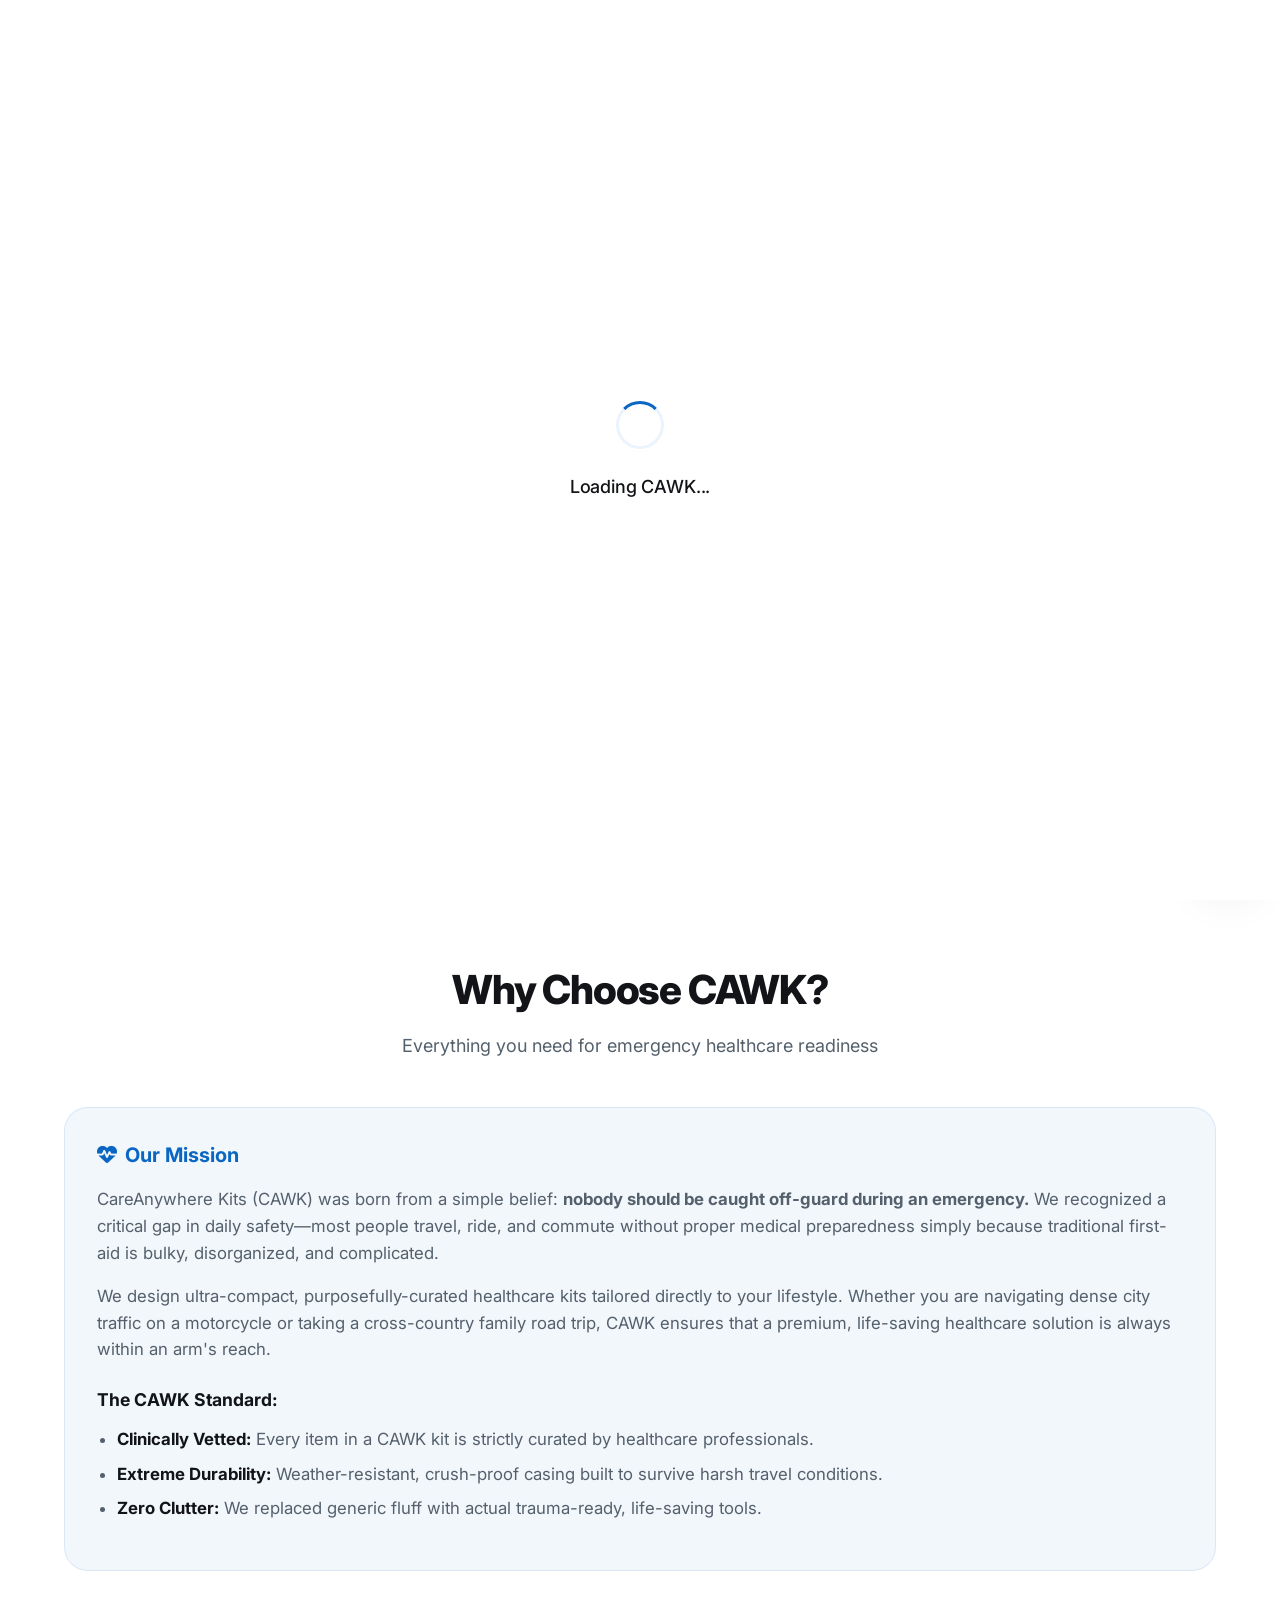
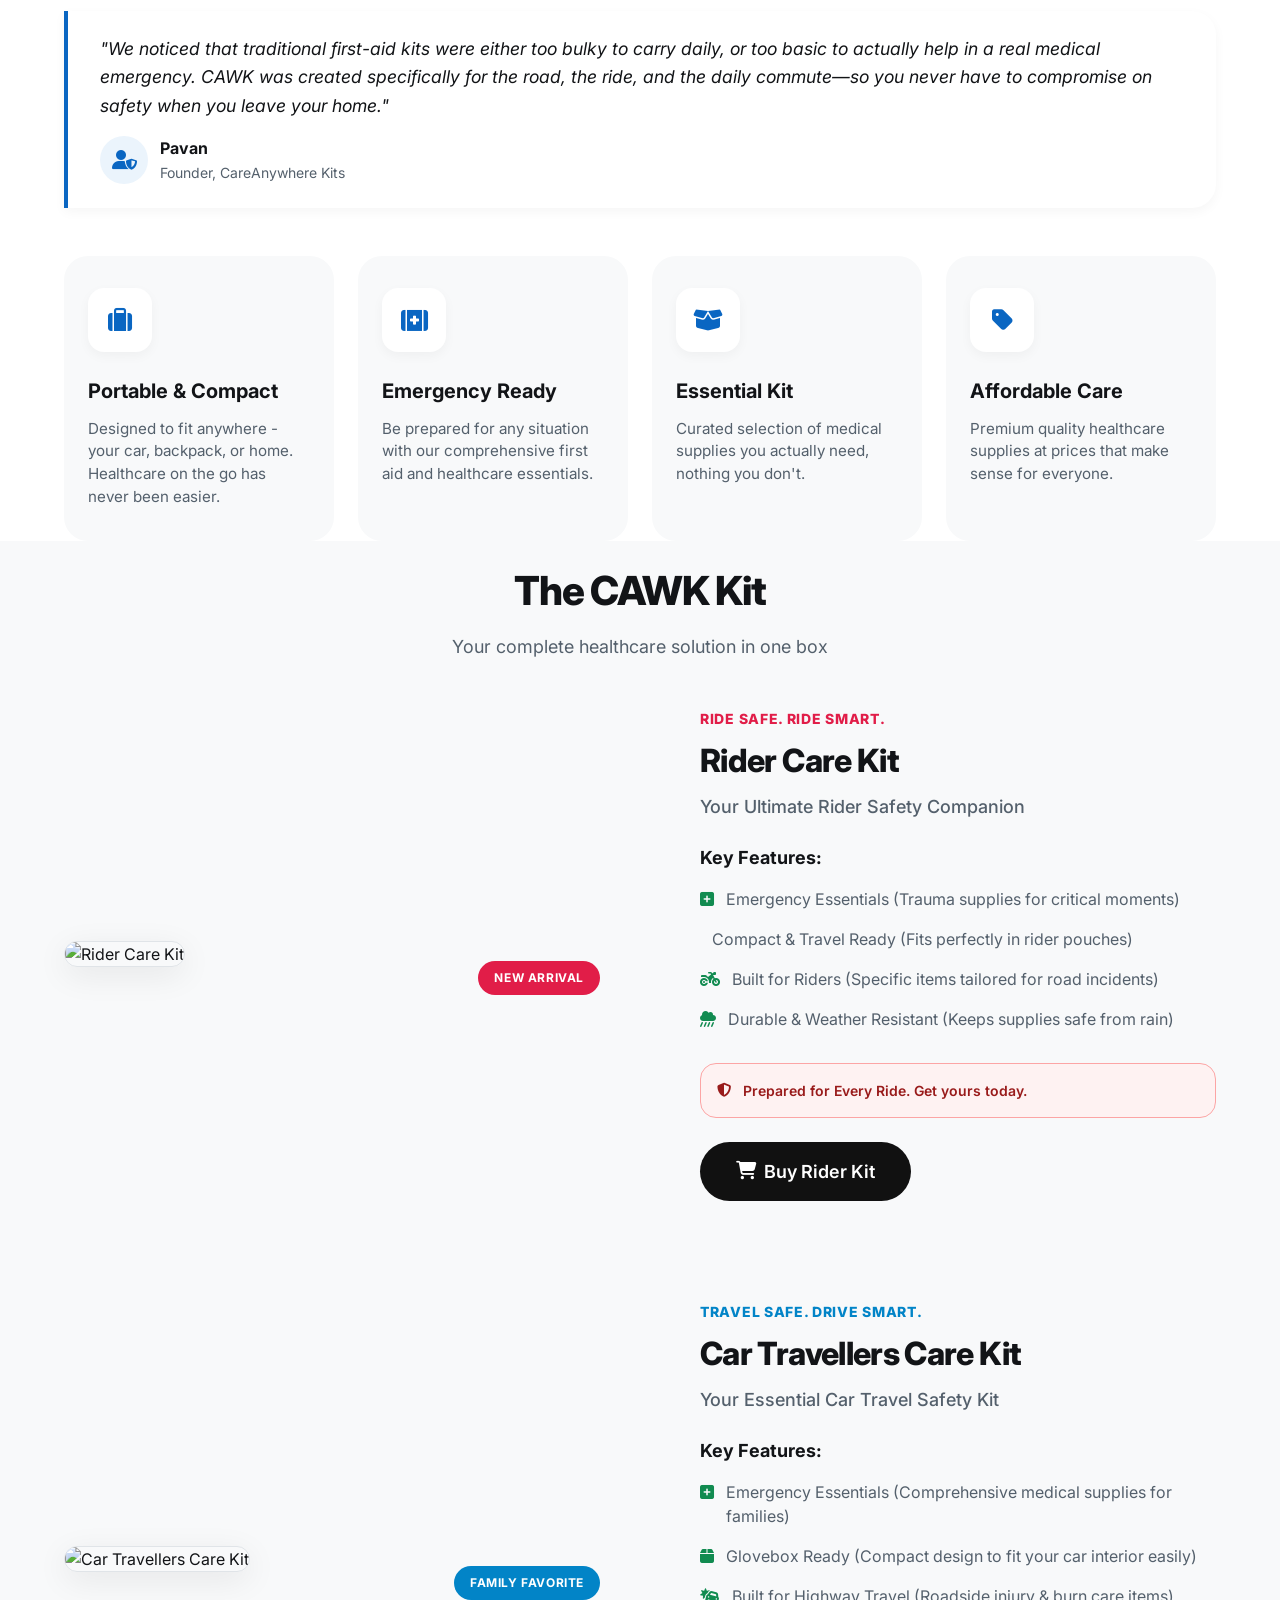
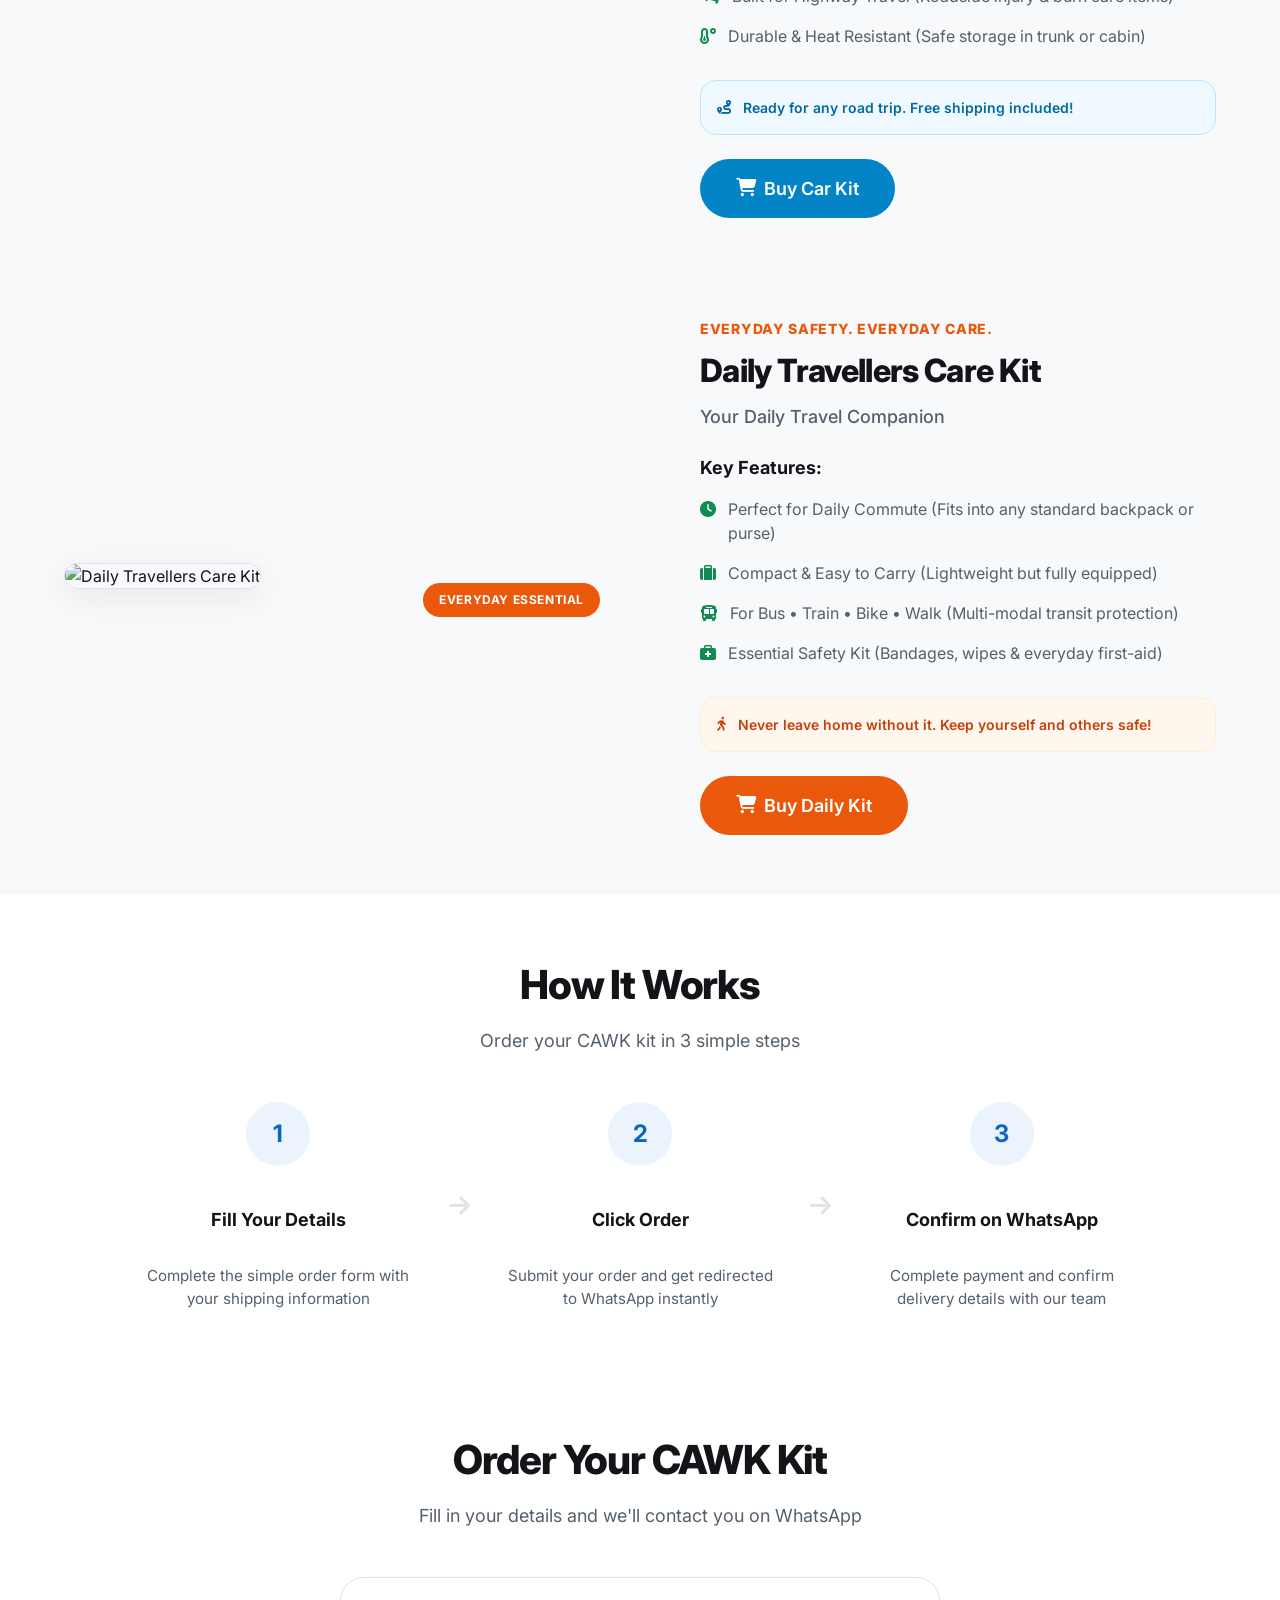
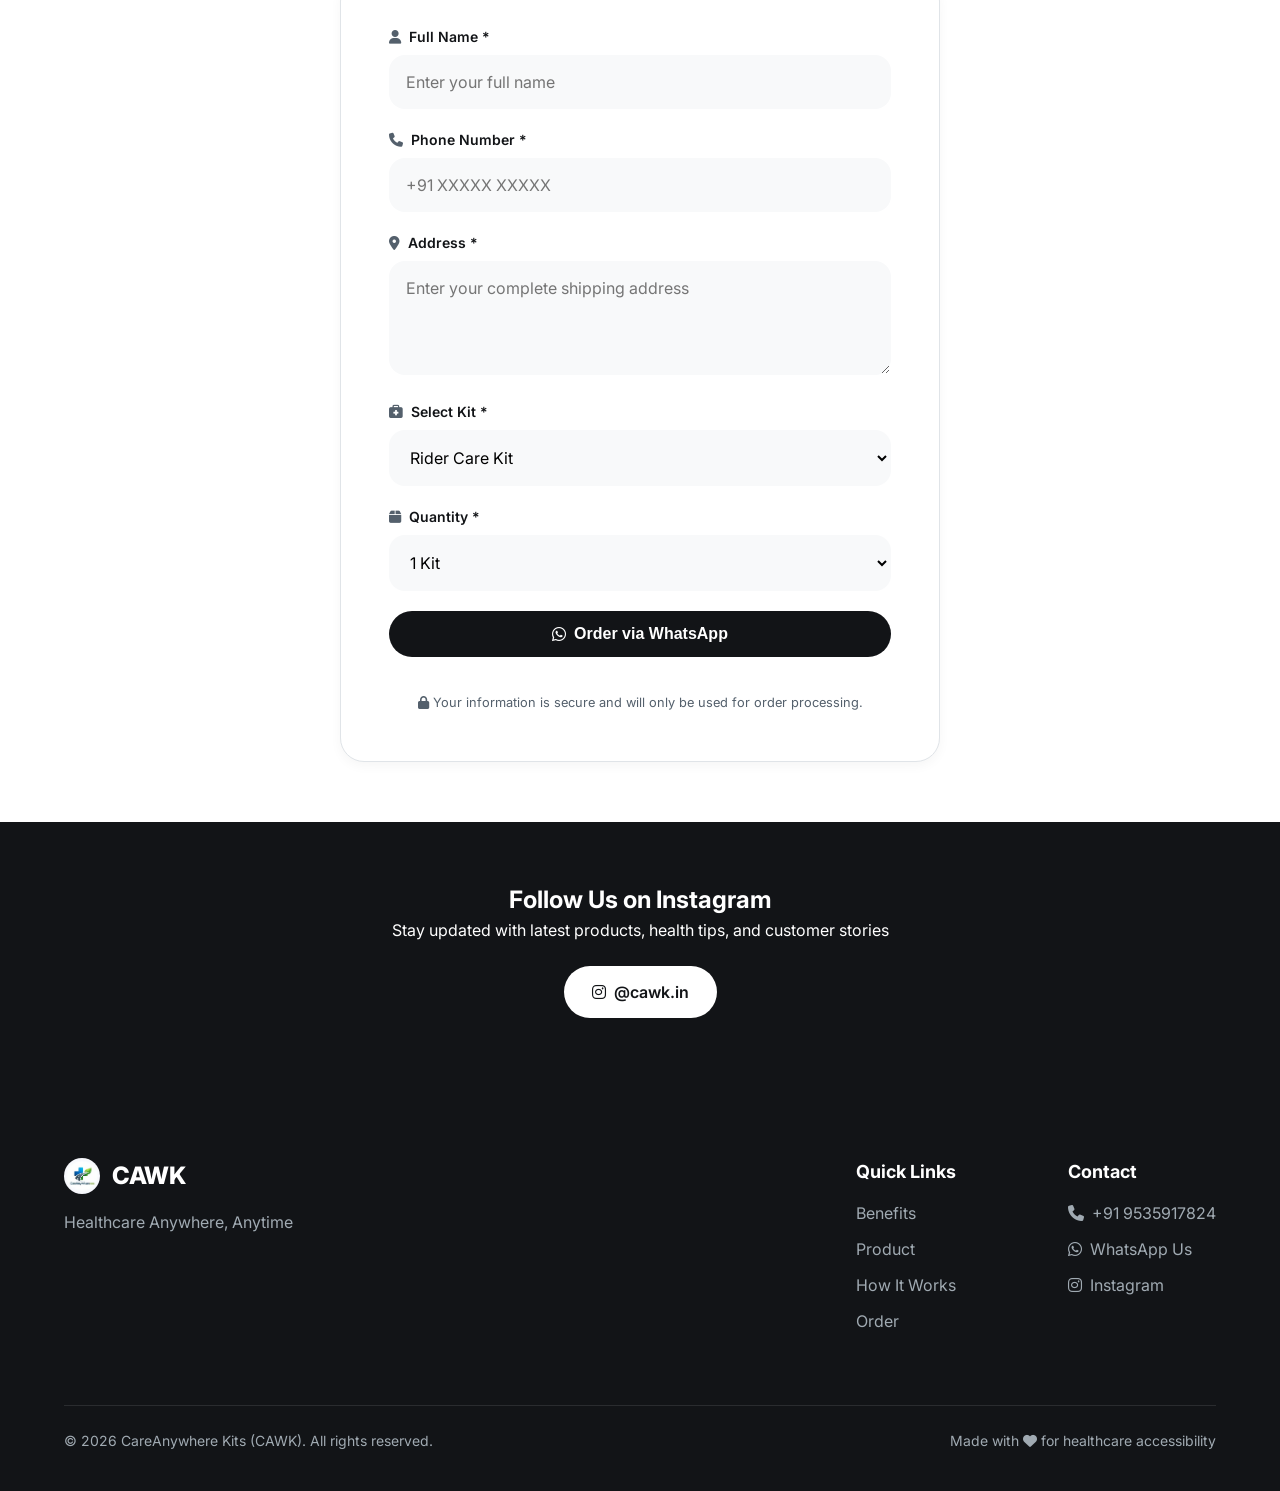
==== index.html @ 3b57f192 "Initial launch of CAWK complete toolkit" ====
<!DOCTYPE html>
<html lang="en">
<head>
    <meta charset="UTF-8">
    <meta name="viewport" content="width=device-width, initial-scale=1.0">
    <title>CareAnywhere Kits (CAWK) - Healthcare Anywhere, Anytime</title>
    
    <!-- Google Fonts -->
    <link rel="preconnect" href="https://fonts.googleapis.com">
    <link rel="preconnect" href="https://fonts.gstatic.com" crossorigin>
    <link href="https://fonts.googleapis.com/css2?family=Inter:wght@300;400;500;600;700;800&display=swap" rel="stylesheet">
    
    <!-- Font Awesome Icons -->
    <link rel="stylesheet" href="https://cdnjs.cloudflare.com/ajax/libs/font-awesome/6.4.0/css/all.min.css">
    
    <!-- Main Stylesheet -->
    <link rel="stylesheet" href="styles.css">
</head>
<body>
    <!-- Loading Animation -->
    <div class="loader" id="loader">
        <div class="loader-spinner"></div>
        <p>Loading CAWK...</p>
    </div>

    <!-- Scroll Progress Bar -->
    <div class="scroll-progress" id="scrollProgress"></div>

    <!-- Navigation -->
    <nav class="navbar" id="navbar">
        <div class="nav-container">
            <div class="logo">
                <img src="assets/cwaklogo.jpg" alt="CAWK Logo" class="logo-img" style="border-radius: 50%;">
                <span class="logo-text">CAWK</span>
            </div>
            <ul class="nav-menu">
                <li><a href="#benefits">Benefits</a></li>
                <li><a href="#product">Product</a></li>
                <li><a href="#how-it-works">How It Works</a></li>
                <li><a href="#order">Order Now</a></li>
            </ul>
            <a href="#order" class="btn btn-nav">Order Now</a>
            <div class="hamburger" id="hamburger">
                <span></span>
                <span></span>
                <span></span>
            </div>
        </div>
    </nav>

    <!-- Hero Section -->
    <section class="hero" id="hero">
        <div class="hero-background">
            <div class="gradient-orb orb-1"></div>
            <div class="gradient-orb orb-2"></div>
            <div class="gradient-orb orb-3"></div>
        </div>
        
        <div class="container hero-content">
            <div class="hero-badge">
                <i class="fas fa-check-circle"></i> Trusted for Emergency Readiness
            </div>
            
            <h1 class="hero-title">
                Healthcare <span class="text-gradient">Anywhere</span>, Anytime
            </h1>
            
            <p class="hero-subtitle">
                Be prepared for emergencies with CAWK - your portable healthcare solution that fits in your bag, car, or home.
            </p>
            
            <div class="hero-cta">
                <a href="#order" class="btn btn-primary btn-large">
                    <i class="fas fa-shopping-cart"></i> Order Now
                </a>
                <a href="#product" class="btn btn-secondary btn-large">
                    <i class="fas fa-play-circle"></i> Learn More
                </a>
            </div>
            
            <div class="hero-trust">
                <div class="trust-item">
                    <i class="fas fa-shipping-fast"></i>
                    <span>Fast Delivery</span>
                </div>
                <div class="trust-item">
                    <i class="fas fa-shield-alt"></i>
                    <span>Secure Payment</span>
                </div>
                <div class="trust-item">
                    <i class="fas fa-heart"></i>
                    <span>Quality Care</span>
                </div>
            </div>
        </div>
        
        <div class="scroll-indicator">
            <div class="mouse">
                <div class="wheel"></div>
            </div>
        </div>
    </section>

    <!-- Benefits Section -->
    <section class="benefits" id="benefits">
        <div class="container">
            <div class="section-header">
                <h2 class="section-title">Why Choose CAWK?</h2>
                <p class="section-subtitle">Everything you need for emergency healthcare readiness</p>
            </div>
            
            <!-- About CAWK Mission Statement -->
            <div class="about-cawk-box" style="background: rgba(10, 102, 194, 0.05); border: 1px solid rgba(10, 102, 194, 0.1); border-radius: var(--border-radius-lg); padding: 32px; margin-bottom: 40px; text-align: left;">
                <h3 style="color: var(--primary-blue); margin-bottom: 16px; font-size: 1.25rem;"><i class="fas fa-heartbeat" style="margin-right: 8px;"></i>Our Mission</h3>
                <p style="color: var(--text-gray); font-size: 1.05rem; line-height: 1.6; margin-bottom: 16px;">
                    CareAnywhere Kits (CAWK) was born from a simple belief: <strong>nobody should be caught off-guard during an emergency.</strong> We recognized a critical gap in daily safety—most people travel, ride, and commute without proper medical preparedness simply because traditional first-aid is bulky, disorganized, and complicated.
                </p>
                <p style="color: var(--text-gray); font-size: 1.05rem; line-height: 1.6; margin-bottom: 24px;">
                    We design ultra-compact, purposefully-curated healthcare kits tailored directly to your lifestyle. Whether you are navigating dense city traffic on a motorcycle or taking a cross-country family road trip, CAWK ensures that a premium, life-saving healthcare solution is always within an arm's reach.
                </p>
                
                <h4 style="color: var(--text-dark); margin-bottom: 12px; font-size: 1.1rem;">The CAWK Standard:</h4>
                <ul style="color: var(--text-gray); margin-left: 20px; font-size: 1.05rem; line-height: 1.6; margin-bottom: 16px;">
                    <li style="margin-bottom: 8px;"><strong style="color: var(--text-dark);">Clinically Vetted:</strong> Every item in a CAWK kit is strictly curated by healthcare professionals.</li>
                    <li style="margin-bottom: 8px;"><strong style="color: var(--text-dark);">Extreme Durability:</strong> Weather-resistant, crush-proof casing built to survive harsh travel conditions.</li>
                    <li><strong style="color: var(--text-dark);">Zero Clutter:</strong> We replaced generic fluff with actual trauma-ready, life-saving tools.</li>
                </ul>
            </div>
            
            <!-- Founder's Note -->
            <div class="founder-note" style="background: var(--background-white); border-left: 4px solid var(--primary-blue); padding: 24px 32px; margin-bottom: 48px; box-shadow: var(--shadow-sm); border-radius: 0 var(--border-radius-lg) var(--border-radius-lg) 0;">
                <p style="color: var(--text-dark); font-size: 1.1rem; font-style: italic; line-height: 1.6; margin-bottom: 16px;">
                    "We noticed that traditional first-aid kits were either too bulky to carry daily, or too basic to actually help in a real medical emergency. CAWK was created specifically for the road, the ride, and the daily commute—so you never have to compromise on safety when you leave your home."
                </p>
                <div style="display: flex; align-items: center; gap: 12px;">
                    <div style="width: 48px; height: 48px; background: var(--primary-blue-light); border-radius: 50%; display: flex; align-items: center; justify-content: center; color: var(--primary-blue); font-size: 1.25rem;">
                        <i class="fas fa-user-shield"></i>
                    </div>
                    <div>
                        <h5 style="color: var(--text-dark); font-size: 1rem; margin-bottom: 2px;">Pavan</h5>
                        <p style="color: var(--text-gray); font-size: 0.875rem;">Founder, CareAnywhere Kits</p>
                    </div>
                </div>
            </div>
            
            <div class="benefits-grid">
                <div class="benefit-card">
                    <div class="benefit-icon">
                        <i class="fas fa-suitcase"></i>
                    </div>
                    <h3>Portable & Compact</h3>
                    <p>Designed to fit anywhere - your car, backpack, or home. Healthcare on the go has never been easier.</p>
                </div>
                
                <div class="benefit-card">
                    <div class="benefit-icon">
                        <i class="fas fa-first-aid"></i>
                    </div>
                    <h3>Emergency Ready</h3>
                    <p>Be prepared for any situation with our comprehensive first aid and healthcare essentials.</p>
                </div>
                
                <div class="benefit-card">
                    <div class="benefit-icon">
                        <i class="fas fa-box-open"></i>
                    </div>
                    <h3>Essential Kit</h3>
                    <p>Curated selection of medical supplies you actually need, nothing you don't.</p>
                </div>
                
                <div class="benefit-card">
                    <div class="benefit-icon">
                        <i class="fas fa-tag"></i>
                    </div>
                    <h3>Affordable Care</h3>
                    <p>Premium quality healthcare supplies at prices that make sense for everyone.</p>
                </div>
            </div>
        </div>
    </section>

    <!-- Product Showcase -->
    <section class="product" id="product">
        <div class="container">
            <div class="section-header" data-aos="fade-up">
                <h2 class="section-title">The CAWK Kit</h2>
                <p class="section-subtitle">Your complete healthcare solution in one box</p>
            </div>
            
            <!-- Rider Care Kit -->
            <div class="product-showcase rider-kit">
                <div class="product-image">
                    <img src="assets/rider-kit.png" alt="Rider Care Kit" style="width: 100%; border-radius: var(--border-radius-lg); object-fit: cover; aspect-ratio: 4/5; box-shadow: var(--shadow-md); border: 1px solid var(--border-gray);">
                    <div class="product-badge" style="background: #E11D48;">New Arrival</div>
                </div>
                
                <div class="product-details">
                    <div style="color: #E11D48; font-weight: 800; font-size: 0.875rem; letter-spacing: 0.05em; margin-bottom: 8px;">RIDE SAFE. RIDE SMART.</div>
                    <h3 class="product-name">Rider Care Kit</h3>
                    <p style="color: var(--text-gray); font-size: 1.125rem; margin-bottom: 24px; font-weight: 500;">Your Ultimate Rider Safety Companion</p>
                    
                    <!-- Pricing hidden as requested -->
                    
                    <div class="product-features">
                        <h4>Key Features:</h4>
                        <ul class="features-list">
                            <li><i class="fas fa-plus-square"></i> Emergency Essentials (Trauma supplies for critical moments)</li>
                            <li><i class="fas fa-backpack"></i> Compact & Travel Ready (Fits perfectly in rider pouches)</li>
                            <li><i class="fas fa-motorcycle"></i> Built for Riders (Specific items tailored for road incidents)</li>
                            <li><i class="fas fa-cloud-showers-heavy"></i> Durable & Weather Resistant (Keeps supplies safe from rain)</li>
                        </ul>
                    </div>
                    
                    <div class="product-urgency" style="background: #FEF2F2; color: #991B1B; border-color: #FCA5A5;">
                        <i class="fas fa-shield-alt"></i>
                        <span>Prepared for Every Ride. Get yours today.</span>
                    </div>
                    
                    <a href="#order" class="btn btn-primary btn-large btn-glow" style="background: #111;" onclick="document.getElementById('kitType').value='Rider Kit'; document.getElementById('quantity').value='1'; updateOrderSummary();">
                        <i class="fas fa-shopping-cart"></i> Buy Rider Kit
                    </a>
                </div>
            </div>

            <!-- Car Travellers Care Kit -->
            <div class="product-showcase car-kit" style="margin-top: 100px;">
                <div class="product-image">
                    <img src="assets/car-kit.png" alt="Car Travellers Care Kit" style="width: 100%; border-radius: var(--border-radius-lg); object-fit: cover; aspect-ratio: 4/5; box-shadow: var(--shadow-md); border: 1px solid var(--border-gray);">
                    <div class="product-badge" style="background: #0284c7;">Family Favorite</div>
                </div>
                
                <div class="product-details">
                    <div style="color: #0284c7; font-weight: 800; font-size: 0.875rem; letter-spacing: 0.05em; margin-bottom: 8px;">TRAVEL SAFE. DRIVE SMART.</div>
                    <h3 class="product-name">Car Travellers Care Kit</h3>
                    <p style="color: var(--text-gray); font-size: 1.125rem; margin-bottom: 24px; font-weight: 500;">Your Essential Car Travel Safety Kit</p>
                    
                    <!-- Pricing hidden as requested -->
                    
                    <div class="product-features">
                        <h4>Key Features:</h4>
                        <ul class="features-list">
                            <li><i class="fas fa-plus-square"></i> Emergency Essentials (Comprehensive medical supplies for families)</li>
                            <li><i class="fas fa-box"></i> Glovebox Ready (Compact design to fit your car interior easily)</li>
                            <li><i class="fas fa-car-crash"></i> Built for Highway Travel (Roadside injury & burn care items)</li>
                            <li><i class="fas fa-temperature-low"></i> Durable & Heat Resistant (Safe storage in trunk or cabin)</li>
                        </ul>
                    </div>
                    
                    <div class="product-urgency" style="background: #F0F9FF; color: #0369A1; border-color: #BAE6FD;">
                        <i class="fas fa-route"></i>
                        <span>Ready for any road trip. Free shipping included!</span>
                    </div>
                    
                    <a href="#order" class="btn btn-primary btn-large btn-glow" style="background: #0284c7;" onclick="document.getElementById('kitType').value='Car Kit'; document.getElementById('quantity').value='1'; updateOrderSummary();">
                        <i class="fas fa-shopping-cart"></i> Buy Car Kit
                    </a>
                </div>
            </div>

            <!-- Daily Travellers Care Kit -->
            <div class="product-showcase daily-kit" style="margin-top: 100px;">
                <div class="product-image">
                    <img src="assets/daily-kit.png" alt="Daily Travellers Care Kit" style="width: 100%; border-radius: var(--border-radius-lg); object-fit: cover; aspect-ratio: 4/5; box-shadow: var(--shadow-md); border: 1px solid var(--border-gray);">
                    <div class="product-badge" style="background: #ea580c;">Everyday Essential</div>
                </div>
                
                <div class="product-details">
                    <div style="color: #ea580c; font-weight: 800; font-size: 0.875rem; letter-spacing: 0.05em; margin-bottom: 8px;">EVERYDAY SAFETY. EVERYDAY CARE.</div>
                    <h3 class="product-name">Daily Travellers Care Kit</h3>
                    <p style="color: var(--text-gray); font-size: 1.125rem; margin-bottom: 24px; font-weight: 500;">Your Daily Travel Companion</p>
                    
                    <!-- Pricing hidden as requested -->
                    
                    <div class="product-features">
                        <h4>Key Features:</h4>
                        <ul class="features-list">
                            <li><i class="fas fa-clock"></i> Perfect for Daily Commute (Fits into any standard backpack or purse)</li>
                            <li><i class="fas fa-suitcase"></i> Compact & Easy to Carry (Lightweight but fully equipped)</li>
                            <li><i class="fas fa-bus"></i> For Bus • Train • Bike • Walk (Multi-modal transit protection)</li>
                            <li><i class="fas fa-briefcase-medical"></i> Essential Safety Kit (Bandages, wipes & everyday first-aid)</li>
                        </ul>
                    </div>
                    
                    <div class="product-urgency" style="background: #FFF7ED; color: #C2410C; border-color: #FFEDD5;">
                        <i class="fas fa-walking"></i>
                        <span>Never leave home without it. Keep yourself and others safe!</span>
                    </div>
                    
                    <a href="#order" class="btn btn-primary btn-large btn-glow" style="background: #ea580c;" onclick="document.getElementById('kitType').value='Daily Kit'; document.getElementById('quantity').value='1'; updateOrderSummary();">
                        <i class="fas fa-shopping-cart"></i> Buy Daily Kit
                    </a>
                </div>
            </div>
        </div>
    </section>

    <!-- How It Works -->
    <section class="how-it-works" id="how-it-works">
        <div class="container">
            <div class="section-header" data-aos="fade-up">
                <h2 class="section-title">How It Works</h2>
                <p class="section-subtitle">Order your CAWK kit in 3 simple steps</p>
            </div>
            
            <div class="steps-container">
                <div class="step">
                    <div class="step-number">1</div>
                    <div class="step-icon">
                        <i class="fas fa-form"></i>
                    </div>
                    <h3>Fill Your Details</h3>
                    <p>Complete the simple order form with your shipping information</p>
                </div>
                
                <div class="step-connector">
                    <i class="fas fa-arrow-right"></i>
                </div>
                
                <div class="step">
                    <div class="step-number">2</div>
                    <div class="step-icon">
                        <i class="fab fa-whatsapp"></i>
                    </div>
                    <h3>Click Order</h3>
                    <p>Submit your order and get redirected to WhatsApp instantly</p>
                </div>
                
                <div class="step-connector">
                    <i class="fas fa-arrow-right"></i>
                </div>
                
                <div class="step">
                    <div class="step-number">3</div>
                    <div class="step-icon">
                        <i class="fas fa-comments"></i>
                    </div>
                    <h3>Confirm on WhatsApp</h3>
                    <p>Complete payment and confirm delivery details with our team</p>
                </div>
            </div>
        </div>
    </section>

    <!-- Order Form Section -->
    <section class="order" id="order">
        <div class="container">
            <div class="section-header" data-aos="fade-up">
                <h2 class="section-title">Order Your CAWK Kit</h2>
                <p class="section-subtitle">Fill in your details and we'll contact you on WhatsApp</p>
            </div>
            
            <div class="order-wrapper">
                <div class="order-form-container" data-aos="zoom-in">
                    <form class="order-form" id="orderForm">
                        <div class="form-group">
                            <label for="fullName">
                                <i class="fas fa-user"></i> Full Name *
                            </label>
                            <input 
                                type="text" 
                                id="fullName" 
                                name="fullName" 
                                placeholder="Enter your full name"
                                required
                            >
                        </div>
                        
                        <div class="form-group">
                            <label for="phone">
                                <i class="fas fa-phone"></i> Phone Number *
                            </label>
                            <input 
                                type="tel" 
                                id="phone" 
                                name="phone" 
                                placeholder="+91 XXXXX XXXXX"
                                pattern="[0-9]{10}"
                                title="Please enter a valid 10-digit phone number"
                                required
                            >
                        </div>
                        
                        <div class="form-group">
                            <label for="address">
                                <i class="fas fa-map-marker-alt"></i> Address *
                            </label>
                            <textarea 
                                id="address" 
                                name="address" 
                                rows="4"
                                placeholder="Enter your complete shipping address"
                                required
                            ></textarea>
                        </div>
                        
                        <div class="form-group">
                            <label for="kitType">
                                <i class="fas fa-briefcase-medical"></i> Select Kit *
                            </label>
                            <select id="kitType" name="kitType" required>
                                <option value="Rider Kit">Rider Care Kit</option>
                                <option value="Car Kit">Car Travellers Care Kit</option>
                                <option value="Daily Kit">Daily Travellers Care Kit</option>
                            </select>
                        </div>
                        
                        <div class="form-group">
                            <label for="quantity">
                                <i class="fas fa-box"></i> Quantity *
                            </label>
                            <select id="quantity" name="quantity" required>
                                <option value="1">1 Kit</option>
                                <option value="2">2 Kits (Save 10%)</option>
                                <option value="3">3 Kits (Save 15%)</option>
                                <option value="5">5 Kits (Save 20%)</option>
                            </select>
                        </div>
                        
                        <div class="form-summary" style="display: none;">
                            <h4>Order Details</h4>
                            <div class="summary-row">
                                <span>Note:</span>
                                <span>Prices will be shared via WhatsApp.</span>
                            </div>
                        </div>
                        
                        <button type="submit" class="btn btn-primary btn-submit">
                            <i class="fab fa-whatsapp"></i> Order via WhatsApp
                        </button>
                        
                        <p class="form-note">
                            <i class="fas fa-lock"></i> Your information is secure and will only be used for order processing.
                        </p>
                    </form>
                </div>
            </div>
        </div>
    </section>

    <!-- Instagram Section -->
    <section class="instagram" id="instagram">
        <div class="container">
            <div class="insta-content" data-aos="fade-up">
                <h2>Follow Us on Instagram</h2>
                <p>Stay updated with latest products, health tips, and customer stories</p>
                <a href="https://www.instagram.com/cawk.in/" target="_blank" class="btn btn-instagram">
                    <i class="fab fa-instagram"></i> @cawk.in
                </a>
            </div>
        </div>
    </section>

    <!-- Footer -->
    <footer class="footer">
        <div class="container">
            <div class="footer-content">
                <div class="footer-brand">
                    <div class="logo">
                        <img src="assets/cwaklogo.jpg" alt="CAWK Logo" class="logo-img" style="border-radius: 50%;">
                        <span class="logo-text">CAWK</span>
                    </div>
                    <p>Healthcare Anywhere, Anytime</p>
                </div>
                
                <div class="footer-links">
                    <div class="footer-column">
                        <h4>Quick Links</h4>
                        <a href="#benefits">Benefits</a>
                        <a href="#product">Product</a>
                        <a href="#how-it-works">How It Works</a>
                        <a href="#order">Order</a>
                    </div>
                    
                    <div class="footer-column">
                        <h4>Contact</h4>
                        <a href="tel:+919535917824">
                            <i class="fas fa-phone"></i> +91 9535917824
                        </a>
                        <a href="https://wa.me/919535917824" target="_blank">
                            <i class="fab fa-whatsapp"></i> WhatsApp Us
                        </a>
                        <a href="https://www.instagram.com/cawk.in/" target="_blank">
                            <i class="fab fa-instagram"></i> Instagram
                        </a>
                    </div>
                </div>
            </div>
            
            <div class="footer-bottom">
                <p>&copy; 2026 CareAnywhere Kits (CAWK). All rights reserved.</p>
                <p>Made with <i class="fas fa-heart"></i> for healthcare accessibility</p>
            </div>
        </div>
    </footer>

    <!-- Floating WhatsApp Button -->
    <a href="https://wa.me/919535917824" target="_blank" class="floating-whatsapp" id="floatingWhatsapp">
        <i class="fab fa-whatsapp"></i>
    </a>

    <!-- Scripts -->
    <script src="https://unpkg.com/@studio-freight/lenis@1.0.42/dist/lenis.min.js"></script>
    <script src="https://cdnjs.cloudflare.com/ajax/libs/gsap/3.12.5/gsap.min.js"></script>
    <script src="https://cdnjs.cloudflare.com/ajax/libs/gsap/3.12.5/ScrollTrigger.min.js"></script>
    <script src="script.js"></script>
</body>
</html>
---- styles.css ----
/* ========================================
   CAREANYWHERE KITS (CAWK) - PREMIUM STYLES
   ======================================== */

:root {
    --primary-blue: #0A66C2;
    --primary-blue-light: #EBF4FC;
    --healthcare-green: #118B50;
    --background-white: #FFFFFF;
    --light-gray: #F8F9FA;
    --border-gray: #E0E4E8;
    --text-dark: #121417;
    --text-gray: #54606C;
    --border-radius: 16px;
    --border-radius-lg: 24px;
    
    /* Premium Shadows */
    --shadow-sm: 0 4px 12px rgba(0, 0, 0, 0.04);
    --shadow-md: 0 8px 32px rgba(0, 0, 0, 0.08);
    --shadow-lg: 0 16px 48px rgba(0, 0, 0, 0.12);
    
    --transition: cubic-bezier(0.16, 1, 0.3, 1) 0.5s;
    
    /* Fluid Typography (Mobile First approach) */
    --title-xl: clamp(2.5rem, 8vw, 4.5rem);
    --title-md: clamp(1.8rem, 5vw, 2.5rem);
    --text-md: clamp(1rem, 2vw, 1.125rem);
}

/* Reset & Base Styles */
* {
    margin: 0;
    padding: 0;
    box-sizing: border-box;
    -webkit-font-smoothing: antialiased;
    -moz-osx-font-smoothing: grayscale;
}

html.lenis {
    height: auto;
}
.lenis.lenis-smooth {
    scroll-behavior: auto !important;
}
.lenis.lenis-smooth [data-lenis-prevent] {
    overscroll-behavior: contain;
}
.lenis.lenis-stopped {
    overflow: hidden;
}

body {
    font-family: 'Inter', system-ui, -apple-system, blinkmacsystemfont, sans-serif;
    color: var(--text-dark);
    background-color: var(--background-white);
    line-height: 1.5;
    overflow-x: hidden;
}

.container {
    width: 100%;
    max-width: 1200px;
    margin: 0 auto;
    padding: 0 24px;
}

/* Loading Animation */
.loader {
    position: fixed;
    inset: 0;
    background: var(--background-white);
    display: flex;
    flex-direction: column;
    justify-content: center;
    align-items: center;
    z-index: 9999;
}

.loader-spinner {
    width: 48px;
    height: 48px;
    border: 3px solid var(--primary-blue-light);
    border-top: 3px solid var(--primary-blue);
    border-radius: 50%;
    animation: spin 1s cubic-bezier(0.68, -0.55, 0.265, 1.55) infinite;
}

@keyframes spin {
    100% { transform: rotate(360deg); }
}

.loader p {
    color: var(--text-dark);
    margin-top: 24px;
    font-size: 1.125rem;
    font-weight: 500;
    letter-spacing: -0.01em;
}

/* Scroll Progress Bar */
.scroll-progress {
    position: fixed;
    top: 0;
    left: 0;
    height: 3px;
    background: linear-gradient(90deg, var(--healthcare-green), var(--primary-blue));
    z-index: 1001;
    border-radius: 0 2px 2px 0;
}

/* Navigation - Mobile First */
.navbar {
    position: fixed;
    top: 0;
    left: 0;
    width: 100%;
    background: rgba(255, 255, 255, 0.8);
    backdrop-filter: blur(20px);
    -webkit-backdrop-filter: blur(20px);
    border-bottom: 1px solid transparent;
    z-index: 1000;
    transition: background 0.4s ease, border 0.4s ease, box-shadow 0.4s ease;
}

.navbar.scrolled {
    background: rgba(255, 255, 255, 0.95);
    border-bottom: 1px solid var(--border-gray);
    box-shadow: var(--shadow-sm);
}

.nav-container {
    display: flex;
    justify-content: space-between;
    align-items: center;
    padding: 16px 24px;
    max-width: 1200px;
    margin: 0 auto;
}

.logo {
    display: flex;
    align-items: center;
    gap: 12px;
    font-weight: 800;
    font-size: 1.5rem;
    color: var(--text-dark);
    letter-spacing: -0.02em;
}

.logo-img {
    width: 36px;
    height: 36px;
    object-fit: contain;
}

.nav-menu {
    position: fixed;
    top: 0;
    right: -100%;
    width: 80%;
    max-width: 350px;
    height: 100vh;
    background: var(--background-white);
    box-shadow: var(--shadow-lg);
    display: flex;
    flex-direction: column;
    padding: 80px 32px 32px;
    gap: 24px;
    transition: right 0.6s cubic-bezier(0.16, 1, 0.3, 1);
    list-style: none;
    z-index: 998;
}

.nav-menu.active {
    right: 0;
}

.nav-menu a {
    text-decoration: none;
    color: var(--text-gray);
    font-size: 1.25rem;
    font-weight: 500;
    transition: var(--transition);
}

.nav-menu a:hover {
    color: var(--primary-blue);
}

.btn-nav {
    display: none;
}

.hamburger {
    display: flex;
    flex-direction: column;
    gap: 6px;
    cursor: pointer;
    z-index: 999;
}

.hamburger span {
    width: 28px;
    height: 2px;
    background: var(--text-dark);
    border-radius: 2px;
    transition: transform 0.4s cubic-bezier(0.16, 1, 0.3, 1), opacity 0.4s;
    transform-origin: left center;
}

.hamburger.active span:first-child {
    transform: rotate(45deg);
}
.hamburger.active span:nth-child(2) {
    opacity: 0;
}
.hamburger.active span:last-child {
    transform: rotate(-45deg);
}


/* Notifications */
.notification {
    position: fixed;
    top: 24px;
    right: 24px;
    padding: 16px 24px;
    border-radius: var(--border-radius);
    color: white;
    font-weight: 500;
    display: flex;
    align-items: center;
    gap: 12px;
    box-shadow: var(--shadow-lg);
    z-index: 10000;
}
.notification-success { background: var(--healthcare-green); }
.notification-error { background: #E11D48; }

/* Buttons */
.btn {
    display: inline-flex;
    align-items: center;
    justify-content: center;
    gap: 8px;
    padding: 14px 28px;
    border-radius: 50px;
    font-weight: 600;
    text-decoration: none;
    transition: var(--transition);
    border: none;
    cursor: pointer;
    font-size: 1rem;
}

.btn-primary {
    background: var(--text-dark);
    color: white;
}

.btn-primary:hover {
    background: var(--primary-blue);
    transform: translateY(-2px);
    box-shadow: var(--shadow-md);
}

.btn-secondary {
    background: var(--primary-blue-light);
    color: var(--primary-blue);
}

.btn-secondary:hover {
    background: var(--primary-blue);
    color: white;
}

.btn-large {
    padding: 16px 36px;
    font-size: 1.125rem;
}

.btn-glow {
    position: relative;
    overflow: hidden;
}
.btn-glow::after {
    content: '';
    position: absolute;
    top: 0; left: -100%; width: 50%; height: 100%;
    background: linear-gradient(90deg, transparent, rgba(255,255,255,0.2), transparent);
    animation: btn-shine 3s infinite;
}
@keyframes btn-shine {
    to { left: 200%; }
}

/* Sections Base */
section {
    padding: 60px 0;
    position: relative;
}

.benefits {
    padding-bottom: 0px !important;
}

.product {
    padding-top: 20px !important;
}

.section-header {
    text-align: center;
    margin-bottom: 48px;
}

.section-title {
    font-size: var(--title-md);
    font-weight: 800;
    letter-spacing: -0.03em;
    margin-bottom: 12px;
}

.section-subtitle {
    font-size: var(--text-md);
    color: var(--text-gray);
    max-width: 600px;
    margin: 0 auto;
}

/* Hero Section */
.hero {
    min-height: 100svh;
    display: flex;
    align-items: center;
    padding: 120px 0 60px;
    text-align: center;
}

.hero-background {
    position: absolute;
    inset: 0;
    z-index: -1;
    overflow: hidden;
    background: radial-gradient(circle at top right, rgba(10, 102, 194, 0.05), transparent 50%),
                radial-gradient(circle at bottom left, rgba(17, 139, 80, 0.05), transparent 50%);
}

.hero-badge {
    display: inline-flex;
    align-items: center;
    gap: 8px;
    background: rgba(17, 139, 80, 0.08);
    color: var(--healthcare-green);
    padding: 8px 16px;
    border-radius: 50px;
    font-weight: 600;
    font-size: 0.875rem;
    margin-bottom: 24px;
    border: 1px solid rgba(17, 139, 80, 0.2);
}

.hero-title {
    font-size: var(--title-xl);
    font-weight: 800;
    letter-spacing: -0.04em;
    line-height: 1.05;
    margin-bottom: 24px;
}

.text-gradient {
    background: linear-gradient(135deg, var(--primary-blue), var(--healthcare-green));
    -webkit-background-clip: text;
    -webkit-text-fill-color: transparent;
    background-clip: text;
}

.hero-subtitle {
    font-size: var(--text-md);
    color: var(--text-gray);
    margin-bottom: 40px;
    max-width: 600px;
    margin-left: auto;
    margin-right: auto;
}

.hero-cta {
    display: flex;
    flex-direction: column;
    gap: 16px;
    margin-bottom: 40px;
}

.hero-trust {
    display: flex;
    flex-direction: column;
    gap: 16px;
    align-items: center;
}

.trust-item {
    display: flex;
    align-items: center;
    gap: 8px;
    color: var(--text-gray);
    font-size: 0.875rem;
    font-weight: 500;
}
.trust-item i { color: var(--primary-blue); }

.scroll-indicator {
    position: absolute;
    bottom: 32px;
    left: 50%;
    transform: translateX(-50%);
    display: none; /* Hide on pure mobile, show on desktop */
}

/* Benefits Section */
.benefits {
    background: var(--background-white);
}

.benefits-grid {
    display: grid;
    grid-template-columns: 1fr;
    gap: 24px;
}

.benefit-card {
    background: var(--light-gray);
    padding: 32px 24px;
    border-radius: var(--border-radius-lg);
    text-align: left;
    transition: var(--transition);
}

.benefit-card:hover {
    background: var(--background-white);
    box-shadow: var(--shadow-md);
    transform: translateY(-4px);
}

.benefit-icon {
    width: 64px;
    height: 64px;
    background: white;
    border-radius: var(--border-radius);
    display: flex;
    align-items: center;
    justify-content: center;
    font-size: 24px;
    color: var(--primary-blue);
    margin-bottom: 24px;
    box-shadow: var(--shadow-sm);
}

.benefit-card h3 {
    font-size: 1.25rem;
    font-weight: 700;
    margin-bottom: 12px;
}

.benefit-card p {
    color: var(--text-gray);
    font-size: 0.95rem;
}

/* Product Section */
.product {
    background: var(--light-gray);
}
.product-showcase {
    display: grid;
    grid-template-columns: 1fr;
    gap: 40px;
}

.product-image {
    position: relative;
}

.image-placeholder {
    aspect-ratio: 4/5;
    background: var(--background-white);
    border-radius: var(--border-radius-lg);
    display: flex;
    flex-direction: column;
    align-items: center;
    justify-content: center;
    box-shadow: var(--shadow-md);
    border: 1px solid var(--border-gray);
}

.image-placeholder i {
    font-size: 80px;
    color: var(--primary-blue-light);
    margin-bottom: 20px;
}
.image-placeholder p { color: var(--text-gray); font-weight: 500; }

.product-badge {
    position: absolute;
    top: 20px;
    right: 20px;
    background: var(--text-dark);
    color: white;
    padding: 8px 16px;
    border-radius: 50px;
    font-size: 0.75rem;
    font-weight: 700;
    text-transform: uppercase;
    letter-spacing: 0.05em;
}

.product-details {
    padding: 0;
}

.product-name {
    font-size: 2rem;
    font-weight: 800;
    letter-spacing: -0.02em;
    margin-bottom: 8px;
}

.product-rating {
    display: flex;
    align-items: center;
    gap: 6px;
    color: #F59E0B;
    margin-bottom: 24px;
    font-size: 0.875rem;
}

.rating-count { color: var(--text-gray); margin-left: 4px; }

.product-price {
    display: flex;
    align-items: baseline;
    gap: 16px;
    margin-bottom: 32px;
}

.price-current {
    font-size: 2.5rem;
    font-weight: 800;
    color: var(--text-dark);
}

.price-original {
    font-size: 1.25rem;
    color: var(--text-gray);
    text-decoration: line-through;
}

.price-discount {
    background: rgba(17, 139, 80, 0.1);
    color: var(--healthcare-green);
    padding: 4px 12px;
    border-radius: 50px;
    font-weight: 700;
    font-size: 0.875rem;
}

.product-features h4 {
    font-size: 1.125rem;
    margin-bottom: 16px;
}

.features-list {
    list-style: none;
    margin-bottom: 32px;
}

.features-list li {
    display: flex;
    align-items: flex-start;
    gap: 12px;
    margin-bottom: 16px;
    color: var(--text-gray);
}

.features-list i {
    color: var(--healthcare-green);
    margin-top: 4px;
}

.product-urgency {
    background: #FFFBEB;
    border: 1px solid #FEF3C7;
    padding: 16px;
    border-radius: var(--border-radius);
    color: #B45309;
    font-size: 0.875rem;
    font-weight: 600;
    display: flex;
    align-items: center;
    gap: 12px;
    margin-bottom: 24px;
}

.product-guarantee {
    display: flex;
    align-items: center;
    justify-content: center;
    gap: 8px;
    color: var(--text-gray);
    font-size: 0.875rem;
    margin-top: 24px;
}

/* How It Works */
.steps-container {
    display: flex;
    flex-direction: column;
    gap: 32px;
    max-width: 400px;
    margin: 0 auto;
}

.step {
    display: flex;
    align-items: flex-start;
    gap: 24px;
    position: relative;
}

.step-number {
    width: 48px;
    height: 48px;
    flex-shrink: 0;
    background: var(--primary-blue-light);
    color: var(--primary-blue);
    border-radius: 50%;
    display: flex;
    align-items: center;
    justify-content: center;
    font-size: 1.25rem;
    font-weight: 700;
    position: relative;
    z-index: 2;
}

.step::after {
    content: '';
    position: absolute;
    top: 48px;
    left: 23px;
    height: calc(100% - 16px);
    width: 2px;
    background: var(--border-gray);
    z-index: 1;
}
.step:last-child::after { display: none; }

.step-icon { display: none; }

.step h3 {
    font-size: 1.125rem;
    margin-bottom: 8px;
    padding-top: 10px;
}

.step p {
    color: var(--text-gray);
    font-size: 0.95rem;
}
.step-connector { display: none; }

/* Order Form */
.order-wrapper {
    max-width: 600px;
    margin: 0 auto;
}
.order-form-container {
    background: var(--background-white);
    padding: 32px 24px;
    border-radius: var(--border-radius-lg);
    box-shadow: var(--shadow-sm);
    border: 1px solid var(--border-gray);
}
.order-form { display: flex; flex-direction: column; gap: 20px; }
.form-group label {
    font-size: 0.875rem;
    font-weight: 600;
    margin-bottom: 8px;
    display: flex; align-items: center; gap: 8px;
    color: var(--text-dark);
}
.form-group label i { color: var(--text-gray); }

.form-group input, .form-group textarea, .form-group select {
    width: 100%;
    padding: 16px;
    background: var(--light-gray);
    border: 1px solid transparent;
    border-radius: var(--border-radius);
    font-family: inherit;
    font-size: 1rem;
    transition: var(--transition);
}

.form-group input:focus, .form-group textarea:focus, .form-group select:focus {
    outline: none;
    background: var(--background-white);
    border-color: var(--primary-blue);
    box-shadow: 0 0 0 4px var(--primary-blue-light);
}

.form-summary {
    background: var(--light-gray);
    padding: 24px;
    border-radius: var(--border-radius);
}
.summary-row {
    display: flex; justify-content: space-between;
    margin-bottom: 12px;
    color: var(--text-gray);
    font-size: 0.95rem;
}
.summary-row .free { color: var(--healthcare-green); font-weight: 700; }
.summary-total {
    display: flex; justify-content: space-between;
    font-weight: 800; font-size: 1.25rem;
    margin-top: 16px; padding-top: 16px;
    border-top: 1px solid var(--border-gray);
}
.form-note {
    font-size: 0.8rem; color: var(--text-gray);
    text-align: center; margin-top: 16px;
}

/* Base Footer / Instagram */
.instagram {
    background: var(--text-dark);
    color: white;
    text-align: center;
}
.btn-instagram {
    background: white; color: var(--text-dark);
    margin-top: 24px;
}
.btn-instagram:hover {
    background: var(--light-gray);
}
.footer {
    background: var(--text-dark);
    color: white;
    padding: 80px 0 40px;
}
.footer-content { display: flex; flex-direction: column; gap: 40px; }
.footer-brand .logo { color: white; }
.footer-brand p { color: #A0AAB2; margin-top: 16px; }
.footer-links { display: grid; grid-template-columns: 1fr; gap: 32px; }
.footer-column h4 { font-size: 1.125rem; margin-bottom: 16px; }
.footer-column a {
    display: flex; align-items: center; gap: 8px;
    color: #A0AAB2; text-decoration: none; margin-bottom: 12px;
    transition: var(--transition);
}
.footer-column a:hover { color: white; }
.footer-bottom {
    margin-top: 60px; padding-top: 24px;
    border-top: 1px solid rgba(255,255,255,0.1);
    color: #A0AAB2; font-size: 0.875rem; text-align: center;
    display: flex; flex-direction: column; gap: 8px;
}

/* Floating Elements */
.floating-whatsapp {
    position: fixed;
    bottom: 24px; right: 24px;
    width: 56px; height: 56px;
    background: #25D366; color: white;
    border-radius: 50%;
    display: flex; align-items: center; justify-content: center;
    font-size: 28px;
    box-shadow: var(--shadow-lg);
    z-index: 990;
    transition: var(--transition);
}
.floating-whatsapp:hover { transform: scale(1.1); }

.mobile-cta {
    position: fixed;
    bottom: 0; left: 0; width: 100%;
    background: rgba(255, 255, 255, 0.95);
    backdrop-filter: blur(20px);
    padding: 16px 24px;
    border-top: 1px solid var(--border-gray);
    z-index: 991;
    transform: translateY(100%);
    opacity: 0;
    transition: var(--transition);
    display: flex;
}
.mobile-cta .btn { width: 100%; }

/* Desktop Media Queries */
@media (min-width: 768px) {
    .hero-cta { flex-direction: row; justify-content: center; }
    .hero-trust { flex-direction: row; }
    .nav-menu {
        position: static;
        width: auto; height: auto;
        flex-direction: row;
        background: transparent; box-shadow: none;
        padding: 0; align-items: center;
    }
    .hamburger { display: none; }
    .btn-nav { display: inline-flex; }
    
    .benefits-grid { grid-template-columns: repeat(2, 1fr); }
    .product-showcase { grid-template-columns: 1fr 1fr; align-items: center; }
    .product-details { padding-left: 40px; }
    
    .steps-container {
        max-width: 1000px;
        flex-direction: row;
        justify-content: space-between;
        align-items: center;
    }
    .step {
        flex-direction: column;
        align-items: center; text-align: center;
        flex: 1;
    }
    .step::after { display: none; }
    .step-number { width: 64px; height: 64px; font-size: 1.5rem; margin-bottom: 16px; }
    .step-connector { display: block; color: var(--border-gray); font-size: 24px; }
    .step h3 { padding-top: 0; }
    .order-form-container { padding: 48px; }
    .footer-content { flex-direction: row; justify-content: space-between; }
    .footer-links { grid-template-columns: repeat(2, 1fr); gap: 64px; }
    .footer-bottom { flex-direction: row; justify-content: space-between; text-align: left; }
    
    .mobile-cta { display: none !important; }
    .scroll-indicator { display: block; }
}

@media (min-width: 1024px) {
    .benefits-grid { grid-template-columns: repeat(4, 1fr); }
}
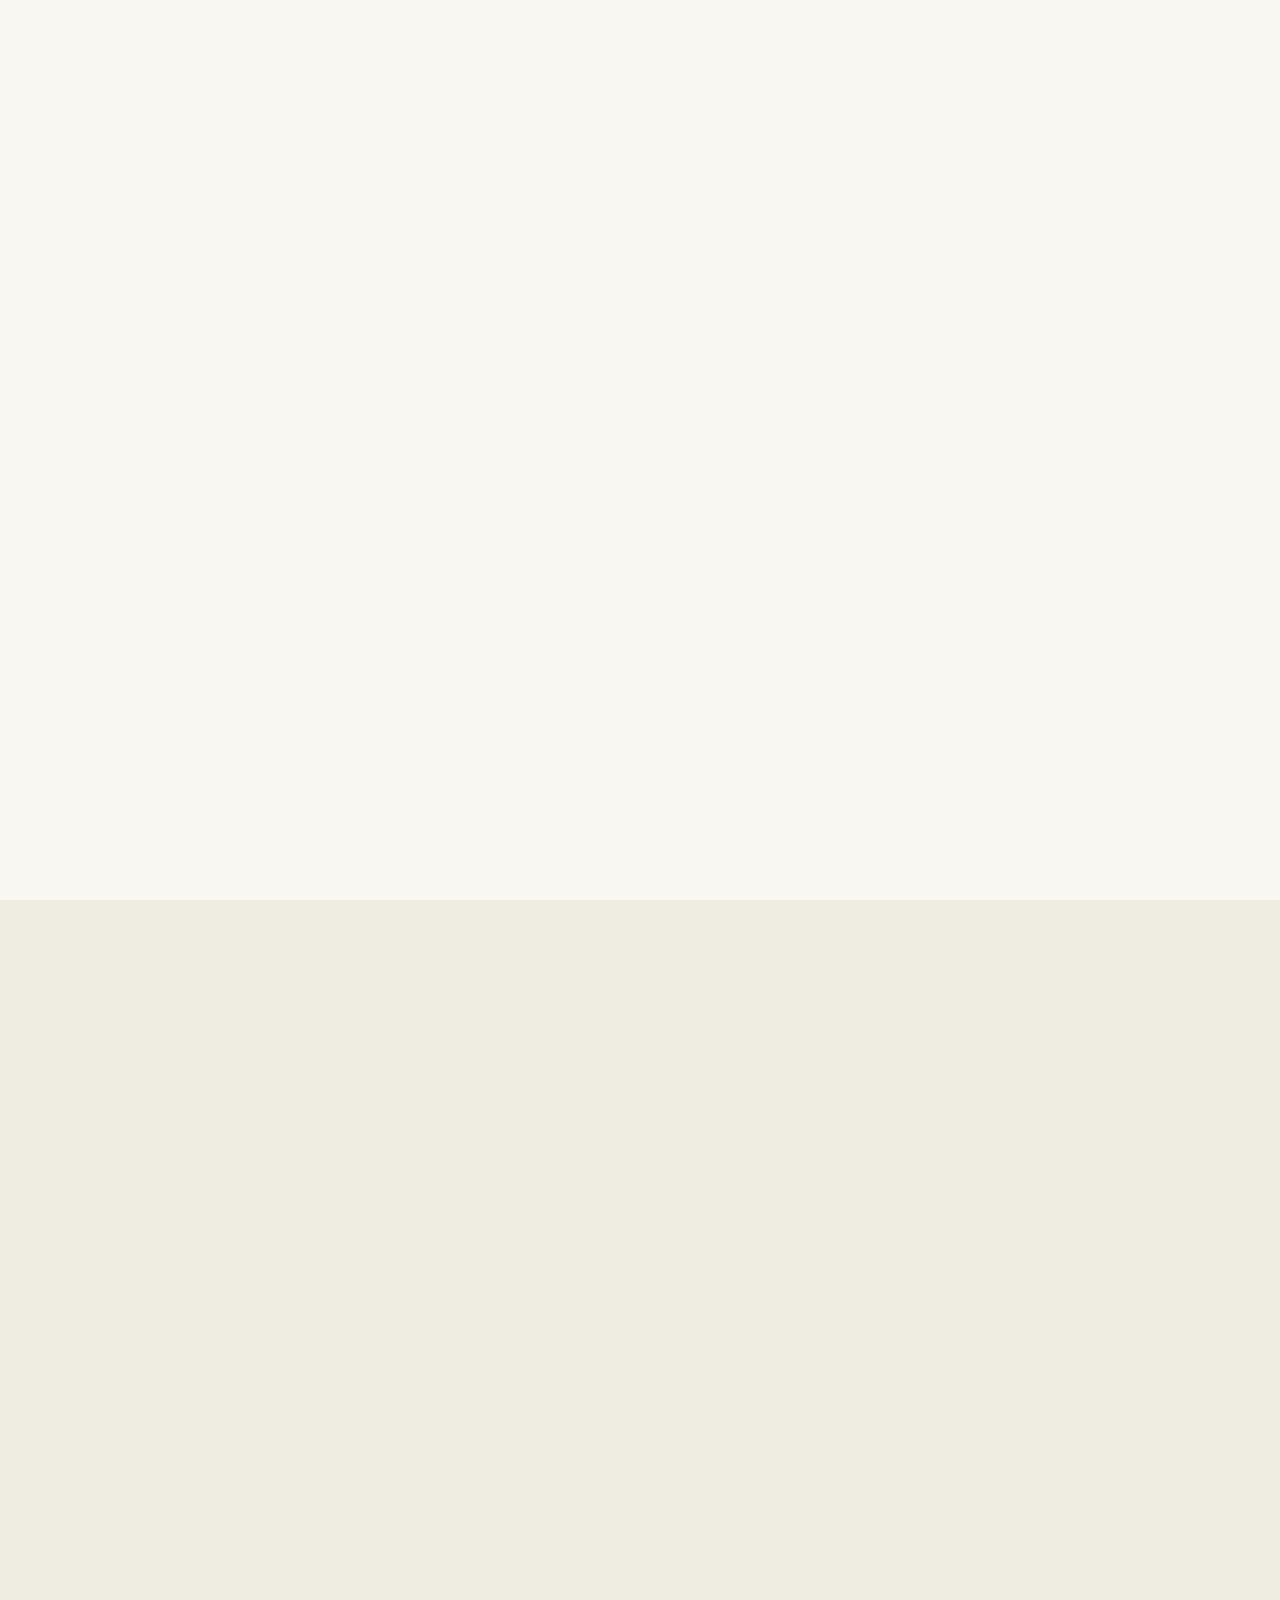
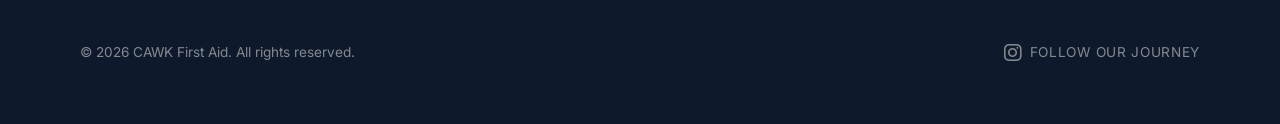
==== commit d7b03699: "feat: complete luxury cinematic redesign with GSAP, WhatsApp integration, and Instagram link" ====
--- a/index.html
+++ b/index.html
@@ -3,505 +3,290 @@
 <head>
     <meta charset="UTF-8">
     <meta name="viewport" content="width=device-width, initial-scale=1.0">
-    <title>CareAnywhere Kits (CAWK) - Healthcare Anywhere, Anytime</title>
-    
-    <!-- Google Fonts -->
-    <link rel="preconnect" href="https://fonts.googleapis.com">
-    <link rel="preconnect" href="https://fonts.gstatic.com" crossorigin>
-    <link href="https://fonts.googleapis.com/css2?family=Inter:wght@300;400;500;600;700;800&display=swap" rel="stylesheet">
-    
-    <!-- Font Awesome Icons -->
+    <title>CAWK | Premium Medical Security</title>
+    <link rel="stylesheet" href="styles.css">
     <link rel="stylesheet" href="https://cdnjs.cloudflare.com/ajax/libs/font-awesome/6.4.0/css/all.min.css">
-    
-    <!-- Main Stylesheet -->
-    <link rel="stylesheet" href="styles.css">
 </head>
 <body>
-    <!-- Loading Animation -->
-    <div class="loader" id="loader">
-        <div class="loader-spinner"></div>
-        <p>Loading CAWK...</p>
-    </div>
-
-    <!-- Scroll Progress Bar -->
-    <div class="scroll-progress" id="scrollProgress"></div>
 
     <!-- Navigation -->
-    <nav class="navbar" id="navbar">
-        <div class="nav-container">
-            <div class="logo">
-                <img src="assets/cwaklogo.jpg" alt="CAWK Logo" class="logo-img" style="border-radius: 50%;">
+    <nav class="navbar gsap-reveal" data-delay="0.1">
+        <div class="container">
+            <a href="#" class="logo">
+                <img src="assets/cwaklogo.jpg" alt="CAWK Logo">
                 <span class="logo-text">CAWK</span>
-            </div>
-            <ul class="nav-menu">
-                <li><a href="#benefits">Benefits</a></li>
-                <li><a href="#product">Product</a></li>
-                <li><a href="#how-it-works">How It Works</a></li>
-                <li><a href="#order">Order Now</a></li>
-            </ul>
-            <a href="#order" class="btn btn-nav">Order Now</a>
-            <div class="hamburger" id="hamburger">
-                <span></span>
-                <span></span>
-                <span></span>
-            </div>
+            </a>
+            <div class="nav-links">
+                <a href="#collection">Collection</a>
+                <a href="#benefits">Standards</a>
+            </div>
+            <a href="#order" class="nav-btn">Request</a>
         </div>
     </nav>
 
     <!-- Hero Section -->
-    <section class="hero" id="hero">
-        <div class="hero-background">
-            <div class="gradient-orb orb-1"></div>
-            <div class="gradient-orb orb-2"></div>
-            <div class="gradient-orb orb-3"></div>
-        </div>
-        
-        <div class="container hero-content">
-            <div class="hero-badge">
-                <i class="fas fa-check-circle"></i> Trusted for Emergency Readiness
-            </div>
+    <section class="hero">
+        <div class="container">
+            <div class="hero-content">
+                <span class="hero-tag gsap-reveal" data-delay="0.2">Clinical Precision. Anywhere.</span>
+                <h1 class="gsap-reveal" data-delay="0.4">
+                    Medical Security.<br>
+                    <i>Uncompromised.</i>
+                </h1>
+                <p class="gsap-reveal" data-delay="0.6">
+                    Meticulously engineered trauma and first response kits. We bridge the gap between unexpected crisis and absolute readiness.
+                </p>
+                <div class="hero-stats gsap-reveal" data-delay="0.8">
+                    <div class="stat-item">
+                        <h4>01. Precision</h4>
+                        <p>Hospital-grade supplies</p>
+                    </div>
+                    <div class="stat-item">
+                        <h4>02. Resilience</h4>
+                        <p>Military-spec casing</p>
+                    </div>
+                </div>
+            </div>
+        </div>
+    </section>
+
+    <!-- Collection Section -->
+    <section id="collection" class="collection">
+        <div class="container">
+            <div class="section-header gsap-reveal">
+                <h2>The Archive</h2>
+                <p>Engineered for specific environments.</p>
+            </div>
+
+            <!-- Rider Kit -->
+            <div class="product gsap-reveal">
+                <div class="product-image-wrapper">
+                    <img class="product-image gsap-parallax" src="assets/rider-kit.png" alt="Rider Kit">
+                </div>
+                <div class="product-info">
+                    <span class="product-tag">For Two-Wheel Enthusiasts</span>
+                    <h3>Rider Kit.</h3>
+                    <p>Ultra-compact, aerodynamic medical solution. Built to slide effortlessly under seats or into panniers without sacrificing critical trauma capability.</p>
+                    <ul class="product-features">
+                        <li>Space-optimized folding architecture</li>
+                        <li>High-visibility reflective exterior</li>
+                        <li>Road-rash and minor fracture essentials</li>
+                    </ul>
+                    <a href="#order" class="btn-secondary" onclick="document.getElementById('kitType').value='Rider Kit';">
+                        Request System <i class="fas fa-arrow-right"></i>
+                    </a>
+                </div>
+            </div>
+
+            <!-- Car Kit -->
+            <div class="product gsap-reveal">
+                <div class="product-image-wrapper">
+                    <img class="product-image gsap-parallax" src="assets/car-kit.png" alt="Car Kit">
+                </div>
+                <div class="product-info">
+                    <span class="product-tag">For The Family</span>
+                    <h3>Car Kit.</h3>
+                    <p>Comprehensive medical security designed specifically for automotive storage. Engineered to withstand cabin heat and safeguard your passengers.</p>
+                    <ul class="product-features">
+                        <li>Highway collision and burn relief essentials</li>
+                        <li>Temperature-stabilized interior pouches</li>
+                        <li>Deeply stocked for multi-passenger journeys</li>
+                    </ul>
+                    <a href="#order" class="btn-secondary" onclick="document.getElementById('kitType').value='Car Kit';">
+                        Request System <i class="fas fa-arrow-right"></i>
+                    </a>
+                </div>
+            </div>
+
+            <!-- Daily Kit -->
+            <div class="product gsap-reveal">
+                <div class="product-image-wrapper">
+                    <img class="product-image gsap-parallax" src="assets/daily-kit.png" alt="Daily Kit">
+                </div>
+                <div class="product-info">
+                    <span class="product-tag">For Everyday Carry</span>
+                    <h3>Daily Kit.</h3>
+                    <p>The ultimate personal security detail. Minimalist profile designed to accompany you seamlessly from the office to the wilderness.</p>
+                    <ul class="product-features">
+                        <li>Slimline profile fits in briefcases & backpacks</li>
+                        <li>Everyday minor incident preparedness</li>
+                        <li>Aesthetic, nondescript exterior shell</li>
+                    </ul>
+                    <a href="#order" class="btn-secondary" onclick="document.getElementById('kitType').value='Daily Kit';">
+                        Request System <i class="fas fa-arrow-right"></i>
+                    </a>
+                </div>
+            </div>
+        </div>
+    </section>
+
+    <!-- Benefits Section -->
+    <section id="benefits" class="benefits">
+        <div class="container">
+            <div class="section-header gsap-reveal">
+                <h2>The Standard</h2>
+                <p>Why professionals trust CAWK.</p>
+            </div>
+            <div class="benefits-grid">
+                <div class="benefit-card gsap-reveal">
+                    <h4>Clinical Grade</h4>
+                    <p>We source exclusively from suppliers utilized by frontline emergency services. No compromises.</p>
+                </div>
+                <div class="benefit-card gsap-reveal" data-delay="0.2">
+                    <h4>Extreme Durability</h4>
+                    <p>Weather-resistant, shock-proof exoseletons ensure your supplies survive the journey.</p>
+                </div>
+                <div class="benefit-card gsap-reveal" data-delay="0.4">
+                    <h4>Intuitive Layout</h4>
+                    <p>Color-coded and sequentially organized so you can respond rapidly under intense adrenaline.</p>
+                </div>
+            </div>
+        </div>
+    </section>
+
+    <!-- Order Section -->
+    <section id="order" class="cta-section">
+        <div class="container">
+            <div class="form-wrapper gsap-reveal">
+                <h2>Secure Yours.</h2>
+                <form id="orderForm" onsubmit="submitForm(event)">
+                    <div class="input-group">
+                        <label for="name">Full Name</label>
+                        <input type="text" id="name" required placeholder="John Doe">
+                    </div>
+                    
+                    <div class="input-group">
+                        <label for="phone">Phone Number</label>
+                        <input type="tel" id="phone" required placeholder="+91 98765 43210">
+                    </div>
+                    
+                    <div class="input-group">
+                        <label for="kitType">System Selection</label>
+                        <select id="kitType" required>
+                            <option value="">Select a system...</option>
+                            <option value="Rider Kit">Rider Kit</option>
+                            <option value="Car Kit">Car Kit</option>
+                            <option value="Daily Kit">Daily Kit</option>
+                        </select>
+                    </div>
+                    <div class="input-group">
+                        <label for="address">Delivery Address</label>
+                        <textarea id="address" required placeholder="Full shipping address" rows="2"></textarea>
+                    </div>
+
+                    <div class="input-group">
+                        <label for="quantity">Quantity</label>
+                        <input type="number" id="quantity" required min="1" value="1">
+                    </div>
+                    
+                    <button type="submit" class="btn-submit">Direct Request via WhatsApp</button>
+                </form>
+            </div>
+        </div>
+    </section>
+
+    <footer>
+        <div class="container" style="display: flex; justify-content: space-between; align-items: center; flex-wrap: wrap; gap: 24px;">
+            <p style="margin: 0;">&copy; 2026 CAWK First Aid. All rights reserved.</p>
+            <div class="social-links">
+                <a href="https://www.instagram.com/cawk.in/" target="_blank" style="color: inherit; text-decoration: none; font-size: 1.25rem; transition: color 0.3s ease; display: flex; align-items: center; gap: 8px;" onmouseover="this.style.color='var(--accent-green)'" onmouseout="this.style.color='inherit'">
+                    <i class="fab fa-instagram"></i> <span style="font-size: 0.85rem; font-family: var(--font-body); text-transform: uppercase; letter-spacing: 0.05em;">Follow Our Journey</span>
+                </a>
+            </div>
+        </div>
+    </footer>
+
+    <!-- GSAP & Lenis Libraries -->
+    <script src="https://cdn.jsdelivr.net/gh/studio-freight/lenis@1.0.29/bundled/lenis.min.js"></script>
+    <script src="https://cdnjs.cloudflare.com/ajax/libs/gsap/3.12.2/gsap.min.js"></script>
+    <script src="https://cdnjs.cloudflare.com/ajax/libs/gsap/3.12.2/ScrollTrigger.min.js"></script>
+
+    <!-- Form Processing & Animation Logic -->
+    <script>
+        // Form Submit
+        function submitForm(e) {
+            e.preventDefault();
+            const name = document.getElementById('name').value;
+            const phone = document.getElementById('phone').value;
+            const kit = document.getElementById('kitType').value;
+            const address = document.getElementById('address').value;
+            const quantity = document.getElementById('quantity').value;
             
-            <h1 class="hero-title">
-                Healthcare <span class="text-gradient">Anywhere</span>, Anytime
-            </h1>
+            const message = `Hello CAWK, I want to order:\n\nName: ${name}\nPhone: ${phone}\nAddress: ${address}\nKit Type: ${kit}\nQuantity: ${quantity} Kit(s)\n\nPlease share the pricing details. I found you on your website!`;
             
-            <p class="hero-subtitle">
-                Be prepared for emergencies with CAWK - your portable healthcare solution that fits in your bag, car, or home.
-            </p>
+            const encodedMessage = encodeURIComponent(message);
+            const whatsappNumber = "919535917824"; 
+            const whatsappUrl = `https://wa.me/${whatsappNumber}?text=${encodedMessage}`;
             
-            <div class="hero-cta">
-                <a href="#order" class="btn btn-primary btn-large">
-                    <i class="fas fa-shopping-cart"></i> Order Now
-                </a>
-                <a href="#product" class="btn btn-secondary btn-large">
-                    <i class="fas fa-play-circle"></i> Learn More
-                </a>
-            </div>
-            
-            <div class="hero-trust">
-                <div class="trust-item">
-                    <i class="fas fa-shipping-fast"></i>
-                    <span>Fast Delivery</span>
-                </div>
-                <div class="trust-item">
-                    <i class="fas fa-shield-alt"></i>
-                    <span>Secure Payment</span>
-                </div>
-                <div class="trust-item">
-                    <i class="fas fa-heart"></i>
-                    <span>Quality Care</span>
-                </div>
-            </div>
-        </div>
-        
-        <div class="scroll-indicator">
-            <div class="mouse">
-                <div class="wheel"></div>
-            </div>
-        </div>
-    </section>
-
-    <!-- Benefits Section -->
-    <section class="benefits" id="benefits">
-        <div class="container">
-            <div class="section-header">
-                <h2 class="section-title">Why Choose CAWK?</h2>
-                <p class="section-subtitle">Everything you need for emergency healthcare readiness</p>
-            </div>
-            
-            <!-- About CAWK Mission Statement -->
-            <div class="about-cawk-box" style="background: rgba(10, 102, 194, 0.05); border: 1px solid rgba(10, 102, 194, 0.1); border-radius: var(--border-radius-lg); padding: 32px; margin-bottom: 40px; text-align: left;">
-                <h3 style="color: var(--primary-blue); margin-bottom: 16px; font-size: 1.25rem;"><i class="fas fa-heartbeat" style="margin-right: 8px;"></i>Our Mission</h3>
-                <p style="color: var(--text-gray); font-size: 1.05rem; line-height: 1.6; margin-bottom: 16px;">
-                    CareAnywhere Kits (CAWK) was born from a simple belief: <strong>nobody should be caught off-guard during an emergency.</strong> We recognized a critical gap in daily safety—most people travel, ride, and commute without proper medical preparedness simply because traditional first-aid is bulky, disorganized, and complicated.
-                </p>
-                <p style="color: var(--text-gray); font-size: 1.05rem; line-height: 1.6; margin-bottom: 24px;">
-                    We design ultra-compact, purposefully-curated healthcare kits tailored directly to your lifestyle. Whether you are navigating dense city traffic on a motorcycle or taking a cross-country family road trip, CAWK ensures that a premium, life-saving healthcare solution is always within an arm's reach.
-                </p>
-                
-                <h4 style="color: var(--text-dark); margin-bottom: 12px; font-size: 1.1rem;">The CAWK Standard:</h4>
-                <ul style="color: var(--text-gray); margin-left: 20px; font-size: 1.05rem; line-height: 1.6; margin-bottom: 16px;">
-                    <li style="margin-bottom: 8px;"><strong style="color: var(--text-dark);">Clinically Vetted:</strong> Every item in a CAWK kit is strictly curated by healthcare professionals.</li>
-                    <li style="margin-bottom: 8px;"><strong style="color: var(--text-dark);">Extreme Durability:</strong> Weather-resistant, crush-proof casing built to survive harsh travel conditions.</li>
-                    <li><strong style="color: var(--text-dark);">Zero Clutter:</strong> We replaced generic fluff with actual trauma-ready, life-saving tools.</li>
-                </ul>
-            </div>
-            
-            <!-- Founder's Note -->
-            <div class="founder-note" style="background: var(--background-white); border-left: 4px solid var(--primary-blue); padding: 24px 32px; margin-bottom: 48px; box-shadow: var(--shadow-sm); border-radius: 0 var(--border-radius-lg) var(--border-radius-lg) 0;">
-                <p style="color: var(--text-dark); font-size: 1.1rem; font-style: italic; line-height: 1.6; margin-bottom: 16px;">
-                    "We noticed that traditional first-aid kits were either too bulky to carry daily, or too basic to actually help in a real medical emergency. CAWK was created specifically for the road, the ride, and the daily commute—so you never have to compromise on safety when you leave your home."
-                </p>
-                <div style="display: flex; align-items: center; gap: 12px;">
-                    <div style="width: 48px; height: 48px; background: var(--primary-blue-light); border-radius: 50%; display: flex; align-items: center; justify-content: center; color: var(--primary-blue); font-size: 1.25rem;">
-                        <i class="fas fa-user-shield"></i>
-                    </div>
-                    <div>
-                        <h5 style="color: var(--text-dark); font-size: 1rem; margin-bottom: 2px;">Pavan</h5>
-                        <p style="color: var(--text-gray); font-size: 0.875rem;">Founder, CareAnywhere Kits</p>
-                    </div>
-                </div>
-            </div>
-            
-            <div class="benefits-grid">
-                <div class="benefit-card">
-                    <div class="benefit-icon">
-                        <i class="fas fa-suitcase"></i>
-                    </div>
-                    <h3>Portable & Compact</h3>
-                    <p>Designed to fit anywhere - your car, backpack, or home. Healthcare on the go has never been easier.</p>
-                </div>
-                
-                <div class="benefit-card">
-                    <div class="benefit-icon">
-                        <i class="fas fa-first-aid"></i>
-                    </div>
-                    <h3>Emergency Ready</h3>
-                    <p>Be prepared for any situation with our comprehensive first aid and healthcare essentials.</p>
-                </div>
-                
-                <div class="benefit-card">
-                    <div class="benefit-icon">
-                        <i class="fas fa-box-open"></i>
-                    </div>
-                    <h3>Essential Kit</h3>
-                    <p>Curated selection of medical supplies you actually need, nothing you don't.</p>
-                </div>
-                
-                <div class="benefit-card">
-                    <div class="benefit-icon">
-                        <i class="fas fa-tag"></i>
-                    </div>
-                    <h3>Affordable Care</h3>
-                    <p>Premium quality healthcare supplies at prices that make sense for everyone.</p>
-                </div>
-            </div>
-        </div>
-    </section>
-
-    <!-- Product Showcase -->
-    <section class="product" id="product">
-        <div class="container">
-            <div class="section-header" data-aos="fade-up">
-                <h2 class="section-title">The CAWK Kit</h2>
-                <p class="section-subtitle">Your complete healthcare solution in one box</p>
-            </div>
-            
-            <!-- Rider Care Kit -->
-            <div class="product-showcase rider-kit">
-                <div class="product-image">
-                    <img src="assets/rider-kit.png" alt="Rider Care Kit" style="width: 100%; border-radius: var(--border-radius-lg); object-fit: cover; aspect-ratio: 4/5; box-shadow: var(--shadow-md); border: 1px solid var(--border-gray);">
-                    <div class="product-badge" style="background: #E11D48;">New Arrival</div>
-                </div>
-                
-                <div class="product-details">
-                    <div style="color: #E11D48; font-weight: 800; font-size: 0.875rem; letter-spacing: 0.05em; margin-bottom: 8px;">RIDE SAFE. RIDE SMART.</div>
-                    <h3 class="product-name">Rider Care Kit</h3>
-                    <p style="color: var(--text-gray); font-size: 1.125rem; margin-bottom: 24px; font-weight: 500;">Your Ultimate Rider Safety Companion</p>
-                    
-                    <!-- Pricing hidden as requested -->
-                    
-                    <div class="product-features">
-                        <h4>Key Features:</h4>
-                        <ul class="features-list">
-                            <li><i class="fas fa-plus-square"></i> Emergency Essentials (Trauma supplies for critical moments)</li>
-                            <li><i class="fas fa-backpack"></i> Compact & Travel Ready (Fits perfectly in rider pouches)</li>
-                            <li><i class="fas fa-motorcycle"></i> Built for Riders (Specific items tailored for road incidents)</li>
-                            <li><i class="fas fa-cloud-showers-heavy"></i> Durable & Weather Resistant (Keeps supplies safe from rain)</li>
-                        </ul>
-                    </div>
-                    
-                    <div class="product-urgency" style="background: #FEF2F2; color: #991B1B; border-color: #FCA5A5;">
-                        <i class="fas fa-shield-alt"></i>
-                        <span>Prepared for Every Ride. Get yours today.</span>
-                    </div>
-                    
-                    <a href="#order" class="btn btn-primary btn-large btn-glow" style="background: #111;" onclick="document.getElementById('kitType').value='Rider Kit'; document.getElementById('quantity').value='1'; updateOrderSummary();">
-                        <i class="fas fa-shopping-cart"></i> Buy Rider Kit
-                    </a>
-                </div>
-            </div>
-
-            <!-- Car Travellers Care Kit -->
-            <div class="product-showcase car-kit" style="margin-top: 100px;">
-                <div class="product-image">
-                    <img src="assets/car-kit.png" alt="Car Travellers Care Kit" style="width: 100%; border-radius: var(--border-radius-lg); object-fit: cover; aspect-ratio: 4/5; box-shadow: var(--shadow-md); border: 1px solid var(--border-gray);">
-                    <div class="product-badge" style="background: #0284c7;">Family Favorite</div>
-                </div>
-                
-                <div class="product-details">
-                    <div style="color: #0284c7; font-weight: 800; font-size: 0.875rem; letter-spacing: 0.05em; margin-bottom: 8px;">TRAVEL SAFE. DRIVE SMART.</div>
-                    <h3 class="product-name">Car Travellers Care Kit</h3>
-                    <p style="color: var(--text-gray); font-size: 1.125rem; margin-bottom: 24px; font-weight: 500;">Your Essential Car Travel Safety Kit</p>
-                    
-                    <!-- Pricing hidden as requested -->
-                    
-                    <div class="product-features">
-                        <h4>Key Features:</h4>
-                        <ul class="features-list">
-                            <li><i class="fas fa-plus-square"></i> Emergency Essentials (Comprehensive medical supplies for families)</li>
-                            <li><i class="fas fa-box"></i> Glovebox Ready (Compact design to fit your car interior easily)</li>
-                            <li><i class="fas fa-car-crash"></i> Built for Highway Travel (Roadside injury & burn care items)</li>
-                            <li><i class="fas fa-temperature-low"></i> Durable & Heat Resistant (Safe storage in trunk or cabin)</li>
-                        </ul>
-                    </div>
-                    
-                    <div class="product-urgency" style="background: #F0F9FF; color: #0369A1; border-color: #BAE6FD;">
-                        <i class="fas fa-route"></i>
-                        <span>Ready for any road trip. Free shipping included!</span>
-                    </div>
-                    
-                    <a href="#order" class="btn btn-primary btn-large btn-glow" style="background: #0284c7;" onclick="document.getElementById('kitType').value='Car Kit'; document.getElementById('quantity').value='1'; updateOrderSummary();">
-                        <i class="fas fa-shopping-cart"></i> Buy Car Kit
-                    </a>
-                </div>
-            </div>
-
-            <!-- Daily Travellers Care Kit -->
-            <div class="product-showcase daily-kit" style="margin-top: 100px;">
-                <div class="product-image">
-                    <img src="assets/daily-kit.png" alt="Daily Travellers Care Kit" style="width: 100%; border-radius: var(--border-radius-lg); object-fit: cover; aspect-ratio: 4/5; box-shadow: var(--shadow-md); border: 1px solid var(--border-gray);">
-                    <div class="product-badge" style="background: #ea580c;">Everyday Essential</div>
-                </div>
-                
-                <div class="product-details">
-                    <div style="color: #ea580c; font-weight: 800; font-size: 0.875rem; letter-spacing: 0.05em; margin-bottom: 8px;">EVERYDAY SAFETY. EVERYDAY CARE.</div>
-                    <h3 class="product-name">Daily Travellers Care Kit</h3>
-                    <p style="color: var(--text-gray); font-size: 1.125rem; margin-bottom: 24px; font-weight: 500;">Your Daily Travel Companion</p>
-                    
-                    <!-- Pricing hidden as requested -->
-                    
-                    <div class="product-features">
-                        <h4>Key Features:</h4>
-                        <ul class="features-list">
-                            <li><i class="fas fa-clock"></i> Perfect for Daily Commute (Fits into any standard backpack or purse)</li>
-                            <li><i class="fas fa-suitcase"></i> Compact & Easy to Carry (Lightweight but fully equipped)</li>
-                            <li><i class="fas fa-bus"></i> For Bus • Train • Bike • Walk (Multi-modal transit protection)</li>
-                            <li><i class="fas fa-briefcase-medical"></i> Essential Safety Kit (Bandages, wipes & everyday first-aid)</li>
-                        </ul>
-                    </div>
-                    
-                    <div class="product-urgency" style="background: #FFF7ED; color: #C2410C; border-color: #FFEDD5;">
-                        <i class="fas fa-walking"></i>
-                        <span>Never leave home without it. Keep yourself and others safe!</span>
-                    </div>
-                    
-                    <a href="#order" class="btn btn-primary btn-large btn-glow" style="background: #ea580c;" onclick="document.getElementById('kitType').value='Daily Kit'; document.getElementById('quantity').value='1'; updateOrderSummary();">
-                        <i class="fas fa-shopping-cart"></i> Buy Daily Kit
-                    </a>
-                </div>
-            </div>
-        </div>
-    </section>
-
-    <!-- How It Works -->
-    <section class="how-it-works" id="how-it-works">
-        <div class="container">
-            <div class="section-header" data-aos="fade-up">
-                <h2 class="section-title">How It Works</h2>
-                <p class="section-subtitle">Order your CAWK kit in 3 simple steps</p>
-            </div>
-            
-            <div class="steps-container">
-                <div class="step">
-                    <div class="step-number">1</div>
-                    <div class="step-icon">
-                        <i class="fas fa-form"></i>
-                    </div>
-                    <h3>Fill Your Details</h3>
-                    <p>Complete the simple order form with your shipping information</p>
-                </div>
-                
-                <div class="step-connector">
-                    <i class="fas fa-arrow-right"></i>
-                </div>
-                
-                <div class="step">
-                    <div class="step-number">2</div>
-                    <div class="step-icon">
-                        <i class="fab fa-whatsapp"></i>
-                    </div>
-                    <h3>Click Order</h3>
-                    <p>Submit your order and get redirected to WhatsApp instantly</p>
-                </div>
-                
-                <div class="step-connector">
-                    <i class="fas fa-arrow-right"></i>
-                </div>
-                
-                <div class="step">
-                    <div class="step-number">3</div>
-                    <div class="step-icon">
-                        <i class="fas fa-comments"></i>
-                    </div>
-                    <h3>Confirm on WhatsApp</h3>
-                    <p>Complete payment and confirm delivery details with our team</p>
-                </div>
-            </div>
-        </div>
-    </section>
-
-    <!-- Order Form Section -->
-    <section class="order" id="order">
-        <div class="container">
-            <div class="section-header" data-aos="fade-up">
-                <h2 class="section-title">Order Your CAWK Kit</h2>
-                <p class="section-subtitle">Fill in your details and we'll contact you on WhatsApp</p>
-            </div>
-            
-            <div class="order-wrapper">
-                <div class="order-form-container" data-aos="zoom-in">
-                    <form class="order-form" id="orderForm">
-                        <div class="form-group">
-                            <label for="fullName">
-                                <i class="fas fa-user"></i> Full Name *
-                            </label>
-                            <input 
-                                type="text" 
-                                id="fullName" 
-                                name="fullName" 
-                                placeholder="Enter your full name"
-                                required
-                            >
-                        </div>
-                        
-                        <div class="form-group">
-                            <label for="phone">
-                                <i class="fas fa-phone"></i> Phone Number *
-                            </label>
-                            <input 
-                                type="tel" 
-                                id="phone" 
-                                name="phone" 
-                                placeholder="+91 XXXXX XXXXX"
-                                pattern="[0-9]{10}"
-                                title="Please enter a valid 10-digit phone number"
-                                required
-                            >
-                        </div>
-                        
-                        <div class="form-group">
-                            <label for="address">
-                                <i class="fas fa-map-marker-alt"></i> Address *
-                            </label>
-                            <textarea 
-                                id="address" 
-                                name="address" 
-                                rows="4"
-                                placeholder="Enter your complete shipping address"
-                                required
-                            ></textarea>
-                        </div>
-                        
-                        <div class="form-group">
-                            <label for="kitType">
-                                <i class="fas fa-briefcase-medical"></i> Select Kit *
-                            </label>
-                            <select id="kitType" name="kitType" required>
-                                <option value="Rider Kit">Rider Care Kit</option>
-                                <option value="Car Kit">Car Travellers Care Kit</option>
-                                <option value="Daily Kit">Daily Travellers Care Kit</option>
-                            </select>
-                        </div>
-                        
-                        <div class="form-group">
-                            <label for="quantity">
-                                <i class="fas fa-box"></i> Quantity *
-                            </label>
-                            <select id="quantity" name="quantity" required>
-                                <option value="1">1 Kit</option>
-                                <option value="2">2 Kits (Save 10%)</option>
-                                <option value="3">3 Kits (Save 15%)</option>
-                                <option value="5">5 Kits (Save 20%)</option>
-                            </select>
-                        </div>
-                        
-                        <div class="form-summary" style="display: none;">
-                            <h4>Order Details</h4>
-                            <div class="summary-row">
-                                <span>Note:</span>
-                                <span>Prices will be shared via WhatsApp.</span>
-                            </div>
-                        </div>
-                        
-                        <button type="submit" class="btn btn-primary btn-submit">
-                            <i class="fab fa-whatsapp"></i> Order via WhatsApp
-                        </button>
-                        
-                        <p class="form-note">
-                            <i class="fas fa-lock"></i> Your information is secure and will only be used for order processing.
-                        </p>
-                    </form>
-                </div>
-            </div>
-        </div>
-    </section>
-
-    <!-- Instagram Section -->
-    <section class="instagram" id="instagram">
-        <div class="container">
-            <div class="insta-content" data-aos="fade-up">
-                <h2>Follow Us on Instagram</h2>
-                <p>Stay updated with latest products, health tips, and customer stories</p>
-                <a href="https://www.instagram.com/cawk.in/" target="_blank" class="btn btn-instagram">
-                    <i class="fab fa-instagram"></i> @cawk.in
-                </a>
-            </div>
-        </div>
-    </section>
-
-    <!-- Footer -->
-    <footer class="footer">
-        <div class="container">
-            <div class="footer-content">
-                <div class="footer-brand">
-                    <div class="logo">
-                        <img src="assets/cwaklogo.jpg" alt="CAWK Logo" class="logo-img" style="border-radius: 50%;">
-                        <span class="logo-text">CAWK</span>
-                    </div>
-                    <p>Healthcare Anywhere, Anytime</p>
-                </div>
-                
-                <div class="footer-links">
-                    <div class="footer-column">
-                        <h4>Quick Links</h4>
-                        <a href="#benefits">Benefits</a>
-                        <a href="#product">Product</a>
-                        <a href="#how-it-works">How It Works</a>
-                        <a href="#order">Order</a>
-                    </div>
-                    
-                    <div class="footer-column">
-                        <h4>Contact</h4>
-                        <a href="tel:+919535917824">
-                            <i class="fas fa-phone"></i> +91 9535917824
-                        </a>
-                        <a href="https://wa.me/919535917824" target="_blank">
-                            <i class="fab fa-whatsapp"></i> WhatsApp Us
-                        </a>
-                        <a href="https://www.instagram.com/cawk.in/" target="_blank">
-                            <i class="fab fa-instagram"></i> Instagram
-                        </a>
-                    </div>
-                </div>
-            </div>
-            
-            <div class="footer-bottom">
-                <p>&copy; 2026 CareAnywhere Kits (CAWK). All rights reserved.</p>
-                <p>Made with <i class="fas fa-heart"></i> for healthcare accessibility</p>
-            </div>
-        </div>
-    </footer>
-
-    <!-- Floating WhatsApp Button -->
-    <a href="https://wa.me/919535917824" target="_blank" class="floating-whatsapp" id="floatingWhatsapp">
-        <i class="fab fa-whatsapp"></i>
-    </a>
-
-    <!-- Scripts -->
-    <script src="https://unpkg.com/@studio-freight/lenis@1.0.42/dist/lenis.min.js"></script>
-    <script src="https://cdnjs.cloudflare.com/ajax/libs/gsap/3.12.5/gsap.min.js"></script>
-    <script src="https://cdnjs.cloudflare.com/ajax/libs/gsap/3.12.5/ScrollTrigger.min.js"></script>
-    <script src="script.js"></script>
+            window.open(whatsappUrl, '_blank');
+            document.getElementById('orderForm').reset();
+        }
+
+        // Initialize Smooth Scrolling (Lenis)
+        const lenis = new Lenis({
+            duration: 1.2,
+            easing: (t) => Math.min(1, 1.001 - Math.pow(2, -10 * t)),
+            direction: 'vertical',
+            gestureDirection: 'vertical',
+            smooth: true,
+            mouseMultiplier: 1,
+            smoothTouch: false,
+            touchMultiplier: 2,
+            infinite: false,
+        })
+
+        function raf(time) {
+            lenis.raf(time)
+            requestAnimationFrame(raf)
+        }
+        requestAnimationFrame(raf)
+
+        // Initialize GSAP ScrollTrigger
+        gsap.registerPlugin(ScrollTrigger);
+
+        // Update ScrollTrigger on Lenis scroll
+        lenis.on('scroll', ScrollTrigger.update)
+
+        gsap.ticker.add((time)=>{
+            lenis.raf(time * 1000)
+        })
+        gsap.ticker.lagSmoothing(0)
+
+        // Reveal Animations
+        const revealElements = document.querySelectorAll('.gsap-reveal');
+        revealElements.forEach((el) => {
+            const delay = el.getAttribute('data-delay') || 0;
+            gsap.to(el, {
+                scrollTrigger: {
+                    trigger: el,
+                    start: "top 85%", // when top of element hits 85% down viewport
+                    toggleActions: "play none none none"
+                },
+                y: 0,
+                opacity: 1,
+                duration: 1.2,
+                ease: "power3.out",
+                delay: parseFloat(delay)
+            });
+        });
+
+        // Parallax slightly on images
+        const parallaxImages = document.querySelectorAll('.gsap-parallax');
+        parallaxImages.forEach((img) => {
+            gsap.fromTo(img, 
+                { y: 30 },
+                {
+                    y: -30,
+                    ease: "none",
+                    scrollTrigger: {
+                        trigger: img.parentElement,
+                        start: "top bottom",
+                        end: "bottom top",
+                        scrub: true
+                    }
+                }
+            );
+        });
+    </script>
 </body>
 </html>
--- a/styles.css
+++ b/styles.css
@@ -1,33 +1,38 @@
-/* ========================================
-   CAREANYWHERE KITS (CAWK) - PREMIUM STYLES
-   ======================================== */
+@import url('https://fonts.googleapis.com/css2?family=Inter:wght@300;400;500;600&family=Playfair+Display:ital,wght@0,400;0,600;1,400&display=swap');
 
 :root {
-    --primary-blue: #0A66C2;
-    --primary-blue-light: #EBF4FC;
-    --healthcare-green: #118B50;
-    --background-white: #FFFFFF;
-    --light-gray: #F8F9FA;
-    --border-gray: #E0E4E8;
-    --text-dark: #121417;
-    --text-gray: #54606C;
-    --border-radius: 16px;
-    --border-radius-lg: 24px;
-    
-    /* Premium Shadows */
-    --shadow-sm: 0 4px 12px rgba(0, 0, 0, 0.04);
-    --shadow-md: 0 8px 32px rgba(0, 0, 0, 0.08);
-    --shadow-lg: 0 16px 48px rgba(0, 0, 0, 0.12);
-    
-    --transition: cubic-bezier(0.16, 1, 0.3, 1) 0.5s;
-    
-    /* Fluid Typography (Mobile First approach) */
-    --title-xl: clamp(2.5rem, 8vw, 4.5rem);
-    --title-md: clamp(1.8rem, 5vw, 2.5rem);
-    --text-md: clamp(1rem, 2vw, 1.125rem);
-}
-
-/* Reset & Base Styles */
+    /* Luxury Palette corresponding to Logo */
+    --bg-cream: #F8F7F2;       /* Base background */
+    --bg-cream-alt: #EFECE1;   /* Slightly darker cream for sections */
+    --text-blue: #0E1A2C;      /* Very deep navy blue */
+    --accent-green: #1A5E44;   /* Premium healthcare green */
+    --accent-blue: #234E8A;    /* Lighter logo blue */
+    
+    --font-heading: 'Playfair Display', serif;
+    --font-body: 'Inter', sans-serif;
+    
+    /* Smooth scaling */
+    --padding-mobile: 24px;
+    --padding-desktop: 80px;
+}
+
+/* Reset & Lenis Setup */
+html.lenis {
+    height: auto;
+}
+.lenis.lenis-smooth {
+    scroll-behavior: auto !important;
+}
+.lenis.lenis-smooth [data-lenis-prevent] {
+    overscroll-behavior: contain;
+}
+.lenis.lenis-stopped {
+    overflow: hidden;
+}
+.lenis.lenis-scrolling iframe {
+    pointer-events: none;
+}
+
 * {
     margin: 0;
     padding: 0;
@@ -36,808 +41,450 @@
     -moz-osx-font-smoothing: grayscale;
 }
 
-html.lenis {
-    height: auto;
-}
-.lenis.lenis-smooth {
-    scroll-behavior: auto !important;
-}
-.lenis.lenis-smooth [data-lenis-prevent] {
-    overscroll-behavior: contain;
-}
-.lenis.lenis-stopped {
-    overflow: hidden;
-}
-
 body {
-    font-family: 'Inter', system-ui, -apple-system, blinkmacsystemfont, sans-serif;
-    color: var(--text-dark);
-    background-color: var(--background-white);
-    line-height: 1.5;
+    background-color: var(--bg-cream);
+    color: var(--text-blue);
+    font-family: var(--font-body);
+    font-size: 16px;
+    line-height: 1.6;
     overflow-x: hidden;
 }
 
+/* Utilities */
 .container {
     width: 100%;
-    max-width: 1200px;
+    max-width: 1400px;
     margin: 0 auto;
-    padding: 0 24px;
-}
-
-/* Loading Animation */
-.loader {
-    position: fixed;
-    inset: 0;
-    background: var(--background-white);
-    display: flex;
-    flex-direction: column;
-    justify-content: center;
-    align-items: center;
-    z-index: 9999;
-}
-
-.loader-spinner {
-    width: 48px;
-    height: 48px;
-    border: 3px solid var(--primary-blue-light);
-    border-top: 3px solid var(--primary-blue);
-    border-radius: 50%;
-    animation: spin 1s cubic-bezier(0.68, -0.55, 0.265, 1.55) infinite;
-}
-
-@keyframes spin {
-    100% { transform: rotate(360deg); }
-}
-
-.loader p {
-    color: var(--text-dark);
-    margin-top: 24px;
-    font-size: 1.125rem;
-    font-weight: 500;
-    letter-spacing: -0.01em;
-}
-
-/* Scroll Progress Bar */
-.scroll-progress {
-    position: fixed;
-    top: 0;
-    left: 0;
-    height: 3px;
-    background: linear-gradient(90deg, var(--healthcare-green), var(--primary-blue));
-    z-index: 1001;
-    border-radius: 0 2px 2px 0;
-}
-
-/* Navigation - Mobile First */
+    padding: 0 var(--padding-mobile);
+}
+
+.gsap-reveal {
+    opacity: 0;
+    transform: translateY(40px);
+}
+
+/* Typography */
+h1, h2, h3 {
+    font-family: var(--font-heading);
+    color: var(--text-blue);
+    font-weight: 400;
+    line-height: 1.1;
+}
+
+/* Navigation */
 .navbar {
     position: fixed;
-    top: 0;
-    left: 0;
-    width: 100%;
-    background: rgba(255, 255, 255, 0.8);
-    backdrop-filter: blur(20px);
-    -webkit-backdrop-filter: blur(20px);
-    border-bottom: 1px solid transparent;
-    z-index: 1000;
-    transition: background 0.4s ease, border 0.4s ease, box-shadow 0.4s ease;
-}
-
-.navbar.scrolled {
-    background: rgba(255, 255, 255, 0.95);
-    border-bottom: 1px solid var(--border-gray);
-    box-shadow: var(--shadow-sm);
-}
-
-.nav-container {
+    top: 0; left: 0; right: 0;
+    padding: 24px 0;
+    z-index: 100;
+    /* Soft blur */
+    background: rgba(248, 247, 242, 0.85);
+    backdrop-filter: blur(12px);
+    transition: transform 0.4s ease;
+}
+
+.navbar .container {
     display: flex;
     justify-content: space-between;
     align-items: center;
-    padding: 16px 24px;
-    max-width: 1200px;
-    margin: 0 auto;
 }
 
 .logo {
     display: flex;
     align-items: center;
     gap: 12px;
-    font-weight: 800;
+    text-decoration: none;
+}
+
+.logo img {
+    height: 48px; /* High-end proportion */
+    width: auto;
+    object-fit: contain;
+}
+
+.logo-text {
+    font-family: var(--font-heading);
     font-size: 1.5rem;
-    color: var(--text-dark);
+    font-weight: 600;
+    color: var(--text-blue);
     letter-spacing: -0.02em;
 }
 
-.logo-img {
-    width: 36px;
-    height: 36px;
-    object-fit: contain;
-}
-
-.nav-menu {
-    position: fixed;
-    top: 0;
-    right: -100%;
-    width: 80%;
-    max-width: 350px;
-    height: 100vh;
-    background: var(--background-white);
-    box-shadow: var(--shadow-lg);
+.nav-links {
+    display: none;
+}
+
+.nav-btn {
+    text-decoration: none;
+    font-family: var(--font-body);
+    font-size: 0.85rem;
+    text-transform: uppercase;
+    letter-spacing: 0.05em;
+    font-weight: 500;
+    color: var(--bg-cream);
+    background: var(--text-blue);
+    padding: 12px 24px;
+    border-radius: 4px;
+    transition: background 0.3s ease;
+}
+
+.nav-btn:hover {
+    background: var(--accent-green);
+}
+
+/* Hero Section */
+.hero {
+    min-height: 100vh;
+    display: flex;
+    align-items: center;
+    padding-top: 100px; /* Offset for nav */
+    position: relative;
+    overflow: hidden;
+}
+
+.hero-content {
+    max-width: 900px;
+    position: relative;
+    z-index: 2;
+}
+
+.hero-tag {
+    display: inline-block;
+    font-size: 0.85rem;
+    text-transform: uppercase;
+    letter-spacing: 0.1em;
+    color: var(--accent-green);
+    margin-bottom: 24px;
+    font-weight: 500;
+}
+
+.hero h1 {
+    font-size: clamp(3rem, 10vw, 6rem);
+    margin-bottom: 32px;
+    letter-spacing: -0.02em;
+}
+
+.hero h1 i {
+    color: var(--accent-green);
+    font-size: clamp(2rem, 8vw, 5rem);
+}
+
+.hero p {
+    font-size: clamp(1rem, 3vw, 1.25rem);
+    max-width: 600px;
+    color: rgba(14, 26, 44, 0.8);
+    margin-bottom: 48px;
+}
+
+.hero-stats {
+    display: grid;
+    grid-template-columns: 1fr 1fr;
+    gap: 32px;
+    border-top: 1px solid rgba(14, 26, 44, 0.1);
+    padding-top: 32px;
+}
+
+.stat-item h4 {
+    font-size: 1.5rem;
+    color: var(--accent-green);
+    margin-bottom: 8px;
+}
+.stat-item p {
+    font-size: 0.85rem;
+    margin: 0;
+    text-transform: uppercase;
+    letter-spacing: 0.05em;
+}
+
+/* Products Collection */
+.collection {
+    padding: 120px 0;
+    background: var(--bg-cream-alt);
+}
+
+.section-header {
+    margin-bottom: 80px;
+    text-align: center;
+}
+
+.section-header h2 {
+    font-size: clamp(2.5rem, 6vw, 4rem);
+    margin-bottom: 16px;
+}
+
+.section-header p {
+    font-family: var(--font-heading);
+    font-style: italic;
+    font-size: 1.25rem;
+    color: var(--accent-green);
+}
+
+.product {
     display: flex;
     flex-direction: column;
-    padding: 80px 32px 32px;
-    gap: 24px;
-    transition: right 0.6s cubic-bezier(0.16, 1, 0.3, 1);
-    list-style: none;
-    z-index: 998;
-}
-
-.nav-menu.active {
-    right: 0;
-}
-
-.nav-menu a {
-    text-decoration: none;
-    color: var(--text-gray);
-    font-size: 1.25rem;
-    font-weight: 500;
-    transition: var(--transition);
-}
-
-.nav-menu a:hover {
-    color: var(--primary-blue);
-}
-
-.btn-nav {
-    display: none;
-}
-
-.hamburger {
-    display: flex;
-    flex-direction: column;
-    gap: 6px;
-    cursor: pointer;
-    z-index: 999;
-}
-
-.hamburger span {
-    width: 28px;
-    height: 2px;
-    background: var(--text-dark);
-    border-radius: 2px;
-    transition: transform 0.4s cubic-bezier(0.16, 1, 0.3, 1), opacity 0.4s;
-    transform-origin: left center;
-}
-
-.hamburger.active span:first-child {
-    transform: rotate(45deg);
-}
-.hamburger.active span:nth-child(2) {
-    opacity: 0;
-}
-.hamburger.active span:last-child {
-    transform: rotate(-45deg);
-}
-
-
-/* Notifications */
-.notification {
-    position: fixed;
-    top: 24px;
-    right: 24px;
-    padding: 16px 24px;
-    border-radius: var(--border-radius);
-    color: white;
-    font-weight: 500;
+    margin-bottom: 120px;
+}
+
+.product:last-child {
+    margin-bottom: 0;
+}
+
+.product-image-wrapper {
+    width: 100%;
+    position: relative;
+    border-radius: 8px;
+    overflow: hidden;
+    background: #E8E5D8; /* Slightly darker to pop image */
+    padding: 40px;
     display: flex;
     align-items: center;
-    gap: 12px;
-    box-shadow: var(--shadow-lg);
-    z-index: 10000;
-}
-.notification-success { background: var(--healthcare-green); }
-.notification-error { background: #E11D48; }
-
-/* Buttons */
-.btn {
+    justify-content: center;
+}
+
+/* Parallax element */
+.product-image {
+    width: 100%;
+    max-width: 400px;
+    height: auto;
+    /* We will animate this with GSAP */
+}
+
+.product-info {
+    padding-top: 40px;
+}
+
+.product-tag {
+    font-size: 0.75rem;
+    text-transform: uppercase;
+    letter-spacing: 0.1em;
+    color: var(--accent-blue);
+    margin-bottom: 16px;
+    display: inline-block;
+}
+
+.product h3 {
+    font-size: 2.5rem;
+    margin-bottom: 24px;
+}
+
+.product p {
+    color: rgba(14, 26, 44, 0.7);
+    margin-bottom: 32px;
+}
+
+.product-features {
+    list-style: none;
+    margin-bottom: 40px;
+}
+
+.product-features li {
+    position: relative;
+    padding-left: 24px;
+    margin-bottom: 12px;
+    font-size: 0.95rem;
+}
+
+.product-features li::before {
+    content: '';
+    position: absolute;
+    left: 0;
+    top: 8px;
+    width: 6px;
+    height: 6px;
+    border-radius: 50%;
+    background: var(--accent-green);
+}
+
+.btn-secondary {
     display: inline-flex;
     align-items: center;
-    justify-content: center;
-    gap: 8px;
-    padding: 14px 28px;
-    border-radius: 50px;
-    font-weight: 600;
+    gap: 12px;
     text-decoration: none;
-    transition: var(--transition);
-    border: none;
-    cursor: pointer;
-    font-size: 1rem;
-}
-
-.btn-primary {
-    background: var(--text-dark);
-    color: white;
-}
-
-.btn-primary:hover {
-    background: var(--primary-blue);
-    transform: translateY(-2px);
-    box-shadow: var(--shadow-md);
-}
-
-.btn-secondary {
-    background: var(--primary-blue-light);
-    color: var(--primary-blue);
+    color: var(--text-blue);
+    font-family: var(--font-body);
+    text-transform: uppercase;
+    font-size: 0.85rem;
+    font-weight: 500;
+    letter-spacing: 0.05em;
+    border-bottom: 1px solid var(--text-blue);
+    padding-bottom: 4px;
+    transition: all 0.3s ease;
 }
 
 .btn-secondary:hover {
-    background: var(--primary-blue);
-    color: white;
-}
-
-.btn-large {
-    padding: 16px 36px;
-    font-size: 1.125rem;
-}
-
-.btn-glow {
-    position: relative;
-    overflow: hidden;
-}
-.btn-glow::after {
-    content: '';
-    position: absolute;
-    top: 0; left: -100%; width: 50%; height: 100%;
-    background: linear-gradient(90deg, transparent, rgba(255,255,255,0.2), transparent);
-    animation: btn-shine 3s infinite;
-}
-@keyframes btn-shine {
-    to { left: 200%; }
-}
-
-/* Sections Base */
-section {
-    padding: 60px 0;
-    position: relative;
-}
-
-.benefits {
-    padding-bottom: 0px !important;
-}
-
-.product {
-    padding-top: 20px !important;
-}
-
-.section-header {
-    text-align: center;
-    margin-bottom: 48px;
-}
-
-.section-title {
-    font-size: var(--title-md);
-    font-weight: 800;
-    letter-spacing: -0.03em;
-    margin-bottom: 12px;
-}
-
-.section-subtitle {
-    font-size: var(--text-md);
-    color: var(--text-gray);
-    max-width: 600px;
-    margin: 0 auto;
-}
-
-/* Hero Section */
-.hero {
-    min-height: 100svh;
-    display: flex;
-    align-items: center;
-    padding: 120px 0 60px;
-    text-align: center;
-}
-
-.hero-background {
-    position: absolute;
-    inset: 0;
-    z-index: -1;
-    overflow: hidden;
-    background: radial-gradient(circle at top right, rgba(10, 102, 194, 0.05), transparent 50%),
-                radial-gradient(circle at bottom left, rgba(17, 139, 80, 0.05), transparent 50%);
-}
-
-.hero-badge {
-    display: inline-flex;
-    align-items: center;
-    gap: 8px;
-    background: rgba(17, 139, 80, 0.08);
-    color: var(--healthcare-green);
-    padding: 8px 16px;
-    border-radius: 50px;
-    font-weight: 600;
-    font-size: 0.875rem;
-    margin-bottom: 24px;
-    border: 1px solid rgba(17, 139, 80, 0.2);
-}
-
-.hero-title {
-    font-size: var(--title-xl);
-    font-weight: 800;
-    letter-spacing: -0.04em;
-    line-height: 1.05;
-    margin-bottom: 24px;
-}
-
-.text-gradient {
-    background: linear-gradient(135deg, var(--primary-blue), var(--healthcare-green));
-    -webkit-background-clip: text;
-    -webkit-text-fill-color: transparent;
-    background-clip: text;
-}
-
-.hero-subtitle {
-    font-size: var(--text-md);
-    color: var(--text-gray);
-    margin-bottom: 40px;
-    max-width: 600px;
-    margin-left: auto;
-    margin-right: auto;
-}
-
-.hero-cta {
-    display: flex;
-    flex-direction: column;
-    gap: 16px;
-    margin-bottom: 40px;
-}
-
-.hero-trust {
-    display: flex;
-    flex-direction: column;
-    gap: 16px;
-    align-items: center;
-}
-
-.trust-item {
-    display: flex;
-    align-items: center;
-    gap: 8px;
-    color: var(--text-gray);
-    font-size: 0.875rem;
-    font-weight: 500;
-}
-.trust-item i { color: var(--primary-blue); }
-
-.scroll-indicator {
-    position: absolute;
-    bottom: 32px;
-    left: 50%;
-    transform: translateX(-50%);
-    display: none; /* Hide on pure mobile, show on desktop */
+    color: var(--accent-green);
+    border-color: var(--accent-green);
 }
 
 /* Benefits Section */
 .benefits {
-    background: var(--background-white);
+    padding: 120px 0;
+    background: var(--text-blue);
+    color: var(--bg-cream);
+}
+
+.benefits .section-header h2 {
+    color: var(--bg-cream);
 }
 
 .benefits-grid {
     display: grid;
     grid-template-columns: 1fr;
-    gap: 24px;
+    gap: 40px;
 }
 
 .benefit-card {
-    background: var(--light-gray);
-    padding: 32px 24px;
-    border-radius: var(--border-radius-lg);
-    text-align: left;
-    transition: var(--transition);
-}
-
-.benefit-card:hover {
-    background: var(--background-white);
-    box-shadow: var(--shadow-md);
-    transform: translateY(-4px);
-}
-
-.benefit-icon {
-    width: 64px;
-    height: 64px;
-    background: white;
-    border-radius: var(--border-radius);
-    display: flex;
-    align-items: center;
-    justify-content: center;
-    font-size: 24px;
-    color: var(--primary-blue);
-    margin-bottom: 24px;
-    box-shadow: var(--shadow-sm);
-}
-
-.benefit-card h3 {
-    font-size: 1.25rem;
-    font-weight: 700;
-    margin-bottom: 12px;
+    padding: 40px 0;
+    border-top: 1px solid rgba(248, 247, 242, 0.1);
+}
+
+.benefit-card h4 {
+    font-size: 1.5rem;
+    color: var(--accent-green);
+    margin-bottom: 16px;
 }
 
 .benefit-card p {
-    color: var(--text-gray);
-    font-size: 0.95rem;
-}
-
-/* Product Section */
-.product {
-    background: var(--light-gray);
-}
-.product-showcase {
-    display: grid;
-    grid-template-columns: 1fr;
-    gap: 40px;
-}
-
-.product-image {
-    position: relative;
-}
-
-.image-placeholder {
-    aspect-ratio: 4/5;
-    background: var(--background-white);
-    border-radius: var(--border-radius-lg);
-    display: flex;
-    flex-direction: column;
-    align-items: center;
-    justify-content: center;
-    box-shadow: var(--shadow-md);
-    border: 1px solid var(--border-gray);
-}
-
-.image-placeholder i {
-    font-size: 80px;
-    color: var(--primary-blue-light);
-    margin-bottom: 20px;
-}
-.image-placeholder p { color: var(--text-gray); font-weight: 500; }
-
-.product-badge {
-    position: absolute;
-    top: 20px;
-    right: 20px;
-    background: var(--text-dark);
-    color: white;
-    padding: 8px 16px;
-    border-radius: 50px;
-    font-size: 0.75rem;
-    font-weight: 700;
-    text-transform: uppercase;
-    letter-spacing: 0.05em;
-}
-
-.product-details {
-    padding: 0;
-}
-
-.product-name {
-    font-size: 2rem;
-    font-weight: 800;
-    letter-spacing: -0.02em;
-    margin-bottom: 8px;
-}
-
-.product-rating {
-    display: flex;
-    align-items: center;
-    gap: 6px;
-    color: #F59E0B;
-    margin-bottom: 24px;
-    font-size: 0.875rem;
-}
-
-.rating-count { color: var(--text-gray); margin-left: 4px; }
-
-.product-price {
-    display: flex;
-    align-items: baseline;
-    gap: 16px;
-    margin-bottom: 32px;
-}
-
-.price-current {
-    font-size: 2.5rem;
-    font-weight: 800;
-    color: var(--text-dark);
-}
-
-.price-original {
-    font-size: 1.25rem;
-    color: var(--text-gray);
-    text-decoration: line-through;
-}
-
-.price-discount {
-    background: rgba(17, 139, 80, 0.1);
-    color: var(--healthcare-green);
-    padding: 4px 12px;
-    border-radius: 50px;
-    font-weight: 700;
-    font-size: 0.875rem;
-}
-
-.product-features h4 {
-    font-size: 1.125rem;
-    margin-bottom: 16px;
-}
-
-.features-list {
-    list-style: none;
-    margin-bottom: 32px;
-}
-
-.features-list li {
-    display: flex;
-    align-items: flex-start;
-    gap: 12px;
-    margin-bottom: 16px;
-    color: var(--text-gray);
-}
-
-.features-list i {
-    color: var(--healthcare-green);
-    margin-top: 4px;
-}
-
-.product-urgency {
-    background: #FFFBEB;
-    border: 1px solid #FEF3C7;
-    padding: 16px;
-    border-radius: var(--border-radius);
-    color: #B45309;
-    font-size: 0.875rem;
-    font-weight: 600;
-    display: flex;
-    align-items: center;
-    gap: 12px;
-    margin-bottom: 24px;
-}
-
-.product-guarantee {
-    display: flex;
-    align-items: center;
-    justify-content: center;
-    gap: 8px;
-    color: var(--text-gray);
-    font-size: 0.875rem;
-    margin-top: 24px;
-}
-
-/* How It Works */
-.steps-container {
-    display: flex;
-    flex-direction: column;
-    gap: 32px;
-    max-width: 400px;
-    margin: 0 auto;
-}
-
-.step {
-    display: flex;
-    align-items: flex-start;
-    gap: 24px;
-    position: relative;
-}
-
-.step-number {
-    width: 48px;
-    height: 48px;
-    flex-shrink: 0;
-    background: var(--primary-blue-light);
-    color: var(--primary-blue);
-    border-radius: 50%;
-    display: flex;
-    align-items: center;
-    justify-content: center;
-    font-size: 1.25rem;
-    font-weight: 700;
-    position: relative;
-    z-index: 2;
-}
-
-.step::after {
-    content: '';
-    position: absolute;
-    top: 48px;
-    left: 23px;
-    height: calc(100% - 16px);
-    width: 2px;
-    background: var(--border-gray);
-    z-index: 1;
-}
-.step:last-child::after { display: none; }
-
-.step-icon { display: none; }
-
-.step h3 {
-    font-size: 1.125rem;
-    margin-bottom: 8px;
-    padding-top: 10px;
-}
-
-.step p {
-    color: var(--text-gray);
-    font-size: 0.95rem;
-}
-.step-connector { display: none; }
+    color: rgba(248, 247, 242, 0.7);
+}
 
 /* Order Form */
-.order-wrapper {
+.cta-section {
+    padding: 120px 0;
+    background: var(--bg-cream);
+}
+
+.form-wrapper {
+    background: var(--bg-cream-alt);
+    padding: 40px 24px;
+    border-radius: 12px;
     max-width: 600px;
     margin: 0 auto;
 }
-.order-form-container {
-    background: var(--background-white);
-    padding: 32px 24px;
-    border-radius: var(--border-radius-lg);
-    box-shadow: var(--shadow-sm);
-    border: 1px solid var(--border-gray);
-}
-.order-form { display: flex; flex-direction: column; gap: 20px; }
-.form-group label {
-    font-size: 0.875rem;
-    font-weight: 600;
+
+.form-wrapper h2 {
+    font-size: 2.5rem;
+    margin-bottom: 32px;
+    text-align: center;
+}
+
+.input-group {
+    margin-bottom: 24px;
+}
+
+.input-group label {
+    display: block;
+    font-size: 0.85rem;
+    text-transform: uppercase;
+    letter-spacing: 0.05em;
     margin-bottom: 8px;
-    display: flex; align-items: center; gap: 8px;
-    color: var(--text-dark);
-}
-.form-group label i { color: var(--text-gray); }
-
-.form-group input, .form-group textarea, .form-group select {
+    color: rgba(14, 26, 44, 0.8);
+}
+
+.input-group input,
+.input-group select,
+.input-group textarea {
     width: 100%;
     padding: 16px;
-    background: var(--light-gray);
-    border: 1px solid transparent;
-    border-radius: var(--border-radius);
-    font-family: inherit;
+    background: transparent;
+    border: 1px solid rgba(14, 26, 44, 0.2);
+    border-radius: 4px;
+    font-family: var(--font-body);
     font-size: 1rem;
-    transition: var(--transition);
-}
-
-.form-group input:focus, .form-group textarea:focus, .form-group select:focus {
+    color: var(--text-blue);
+    transition: border-color 0.3s ease;
+}
+
+.input-group input:focus,
+.input-group select:focus,
+.input-group textarea:focus {
     outline: none;
-    background: var(--background-white);
-    border-color: var(--primary-blue);
-    box-shadow: 0 0 0 4px var(--primary-blue-light);
-}
-
-.form-summary {
-    background: var(--light-gray);
-    padding: 24px;
-    border-radius: var(--border-radius);
-}
-.summary-row {
-    display: flex; justify-content: space-between;
-    margin-bottom: 12px;
-    color: var(--text-gray);
-    font-size: 0.95rem;
-}
-.summary-row .free { color: var(--healthcare-green); font-weight: 700; }
-.summary-total {
-    display: flex; justify-content: space-between;
-    font-weight: 800; font-size: 1.25rem;
-    margin-top: 16px; padding-top: 16px;
-    border-top: 1px solid var(--border-gray);
-}
-.form-note {
-    font-size: 0.8rem; color: var(--text-gray);
-    text-align: center; margin-top: 16px;
-}
-
-/* Base Footer / Instagram */
-.instagram {
-    background: var(--text-dark);
-    color: white;
+    border-color: var(--accent-green);
+}
+
+.btn-submit {
+    width: 100%;
+    padding: 16px;
+    background: var(--text-blue);
+    color: var(--bg-cream);
+    border: none;
+    font-family: var(--font-body);
+    text-transform: uppercase;
+    letter-spacing: 0.05em;
+    font-size: 0.9rem;
+    font-weight: 500;
+    border-radius: 4px;
+    cursor: pointer;
+    transition: background 0.3s ease;
+}
+
+.btn-submit:hover {
+    background: var(--accent-green);
+}
+
+/* Footer */
+footer {
+    padding: 60px 0;
+    background: var(--text-blue);
+    color: rgba(248, 247, 242, 0.5);
     text-align: center;
-}
-.btn-instagram {
-    background: white; color: var(--text-dark);
-    margin-top: 24px;
-}
-.btn-instagram:hover {
-    background: var(--light-gray);
-}
-.footer {
-    background: var(--text-dark);
-    color: white;
-    padding: 80px 0 40px;
-}
-.footer-content { display: flex; flex-direction: column; gap: 40px; }
-.footer-brand .logo { color: white; }
-.footer-brand p { color: #A0AAB2; margin-top: 16px; }
-.footer-links { display: grid; grid-template-columns: 1fr; gap: 32px; }
-.footer-column h4 { font-size: 1.125rem; margin-bottom: 16px; }
-.footer-column a {
-    display: flex; align-items: center; gap: 8px;
-    color: #A0AAB2; text-decoration: none; margin-bottom: 12px;
-    transition: var(--transition);
-}
-.footer-column a:hover { color: white; }
-.footer-bottom {
-    margin-top: 60px; padding-top: 24px;
-    border-top: 1px solid rgba(255,255,255,0.1);
-    color: #A0AAB2; font-size: 0.875rem; text-align: center;
-    display: flex; flex-direction: column; gap: 8px;
-}
-
-/* Floating Elements */
-.floating-whatsapp {
-    position: fixed;
-    bottom: 24px; right: 24px;
-    width: 56px; height: 56px;
-    background: #25D366; color: white;
-    border-radius: 50%;
-    display: flex; align-items: center; justify-content: center;
-    font-size: 28px;
-    box-shadow: var(--shadow-lg);
-    z-index: 990;
-    transition: var(--transition);
-}
-.floating-whatsapp:hover { transform: scale(1.1); }
-
-.mobile-cta {
-    position: fixed;
-    bottom: 0; left: 0; width: 100%;
-    background: rgba(255, 255, 255, 0.95);
-    backdrop-filter: blur(20px);
-    padding: 16px 24px;
-    border-top: 1px solid var(--border-gray);
-    z-index: 991;
-    transform: translateY(100%);
-    opacity: 0;
-    transition: var(--transition);
-    display: flex;
-}
-.mobile-cta .btn { width: 100%; }
-
-/* Desktop Media Queries */
+    font-size: 0.85rem;
+}
+
 @media (min-width: 768px) {
-    .hero-cta { flex-direction: row; justify-content: center; }
-    .hero-trust { flex-direction: row; }
-    .nav-menu {
-        position: static;
-        width: auto; height: auto;
+    .container {
+        padding: 0 var(--padding-desktop);
+    }
+    
+    .nav-links {
+        display: flex;
+        gap: 40px;
+    }
+    
+    .nav-links a {
+        text-decoration: none;
+        color: var(--text-blue);
+        font-size: 0.85rem;
+        font-weight: 500;
+        text-transform: uppercase;
+        letter-spacing: 0.05em;
+        transition: color 0.3s ease;
+    }
+    
+    .nav-links a:hover {
+        color: var(--accent-green);
+    }
+    
+    .hero-stats {
+        max-width: 500px;
+    }
+
+    .product {
         flex-direction: row;
-        background: transparent; box-shadow: none;
-        padding: 0; align-items: center;
-    }
-    .hamburger { display: none; }
-    .btn-nav { display: inline-flex; }
-    
-    .benefits-grid { grid-template-columns: repeat(2, 1fr); }
-    .product-showcase { grid-template-columns: 1fr 1fr; align-items: center; }
-    .product-details { padding-left: 40px; }
-    
-    .steps-container {
-        max-width: 1000px;
-        flex-direction: row;
-        justify-content: space-between;
         align-items: center;
-    }
-    .step {
-        flex-direction: column;
-        align-items: center; text-align: center;
+        gap: 80px;
+    }
+
+    .product-image-wrapper {
         flex: 1;
-    }
-    .step::after { display: none; }
-    .step-number { width: 64px; height: 64px; font-size: 1.5rem; margin-bottom: 16px; }
-    .step-connector { display: block; color: var(--border-gray); font-size: 24px; }
-    .step h3 { padding-top: 0; }
-    .order-form-container { padding: 48px; }
-    .footer-content { flex-direction: row; justify-content: space-between; }
-    .footer-links { grid-template-columns: repeat(2, 1fr); gap: 64px; }
-    .footer-bottom { flex-direction: row; justify-content: space-between; text-align: left; }
-    
-    .mobile-cta { display: none !important; }
-    .scroll-indicator { display: block; }
-}
-
-@media (min-width: 1024px) {
-    .benefits-grid { grid-template-columns: repeat(4, 1fr); }
-}
+        min-height: 500px; /* Force consistent heights */
+    }
+
+    .product-info {
+        flex: 1;
+        padding-top: 0;
+    }
+
+    /* Alternate Sides per product for Desktop */
+    .product:nth-child(even) {
+        flex-direction: row-reverse;
+    }
+
+    .benefits-grid {
+        grid-template-columns: repeat(3, 1fr);
+    }
+
+    .form-wrapper {
+        padding: 60px;
+    }
+}
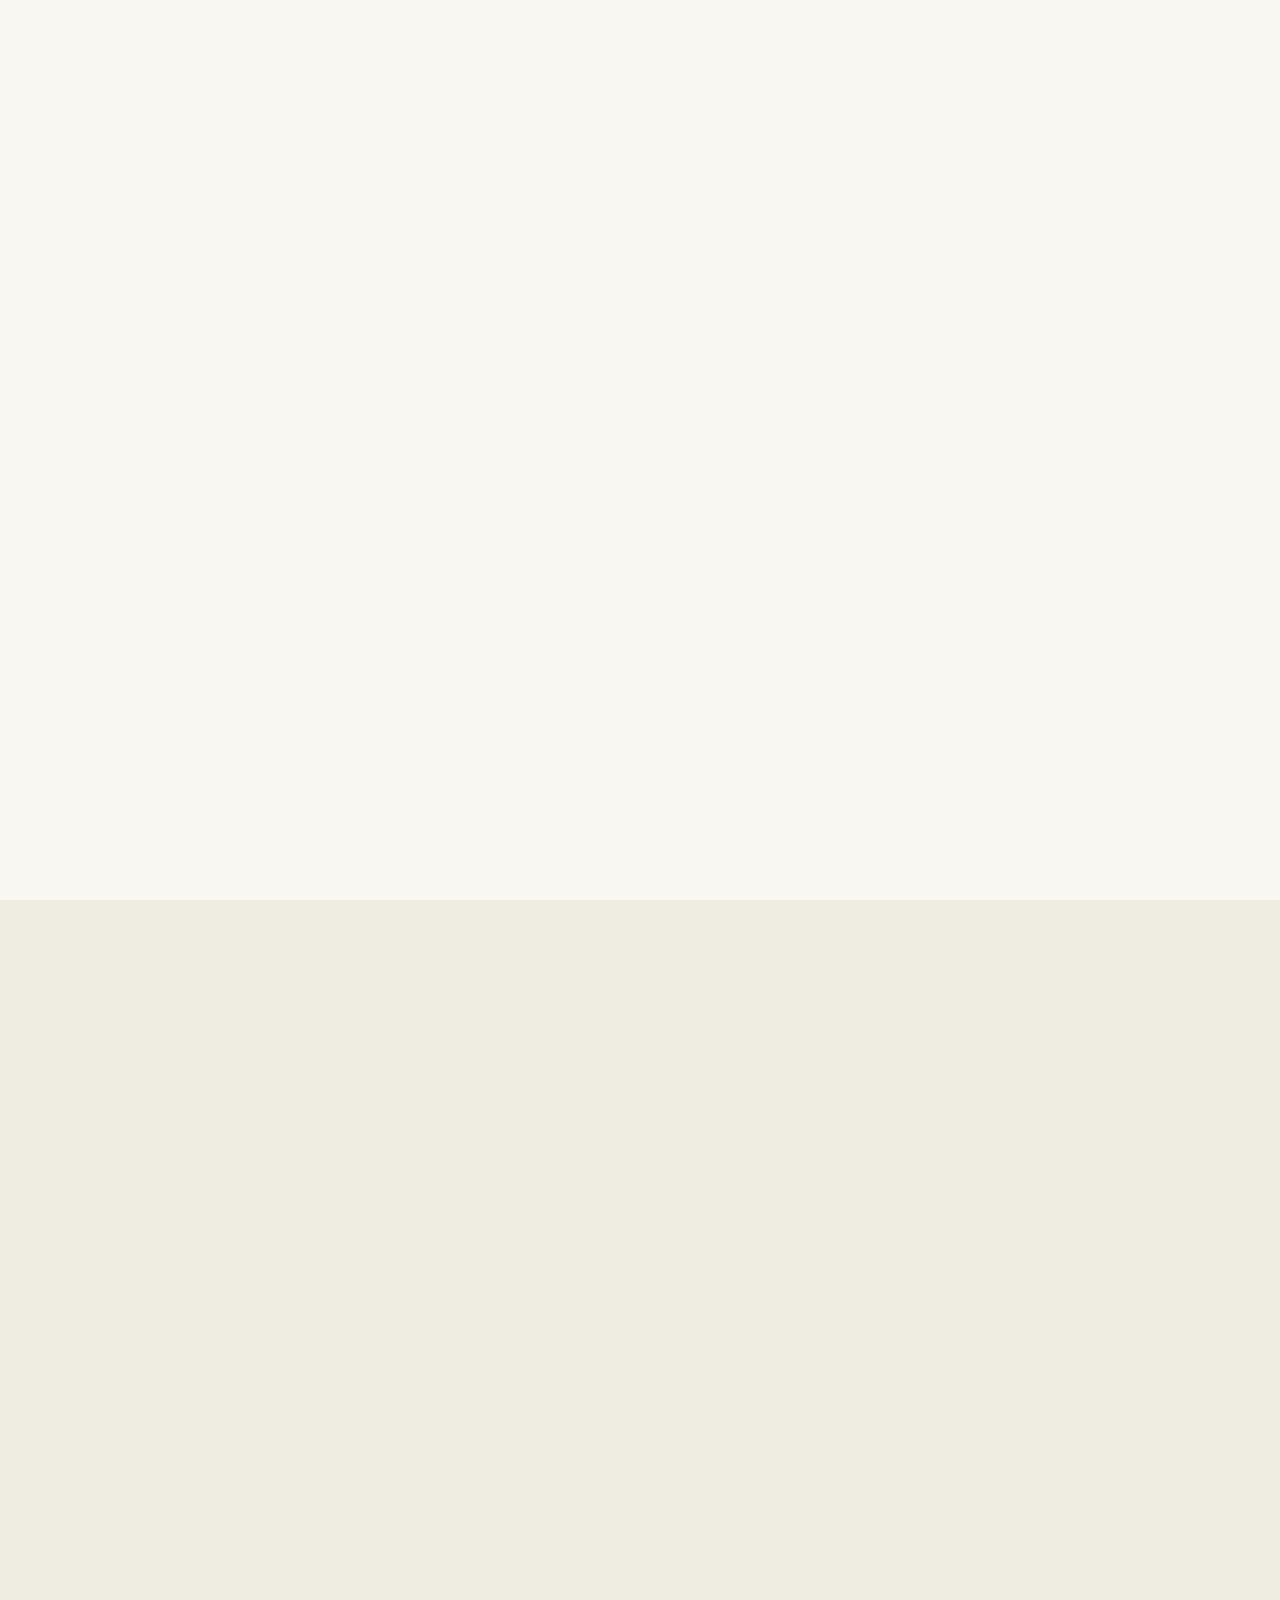
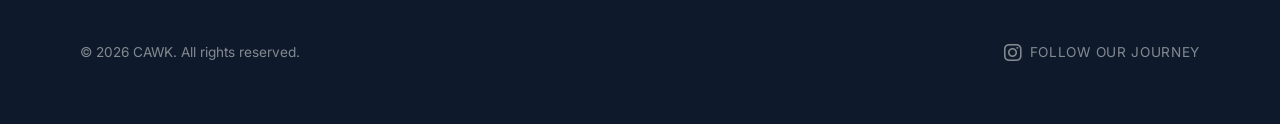
==== commit 33ee19fd: "Update footer and car kit image" ====
--- a/index.html
+++ b/index.html
@@ -187,7 +187,7 @@
 
     <footer>
         <div class="container" style="display: flex; justify-content: space-between; align-items: center; flex-wrap: wrap; gap: 24px;">
-            <p style="margin: 0;">&copy; 2026 CAWK First Aid. All rights reserved.</p>
+            <p style="margin: 0;">&copy; 2026 CAWK. All rights reserved.</p>
             <div class="social-links">
                 <a href="https://www.instagram.com/cawk.in/" target="_blank" style="color: inherit; text-decoration: none; font-size: 1.25rem; transition: color 0.3s ease; display: flex; align-items: center; gap: 8px;" onmouseover="this.style.color='var(--accent-green)'" onmouseout="this.style.color='inherit'">
                     <i class="fab fa-instagram"></i> <span style="font-size: 0.85rem; font-family: var(--font-body); text-transform: uppercase; letter-spacing: 0.05em;">Follow Our Journey</span>
